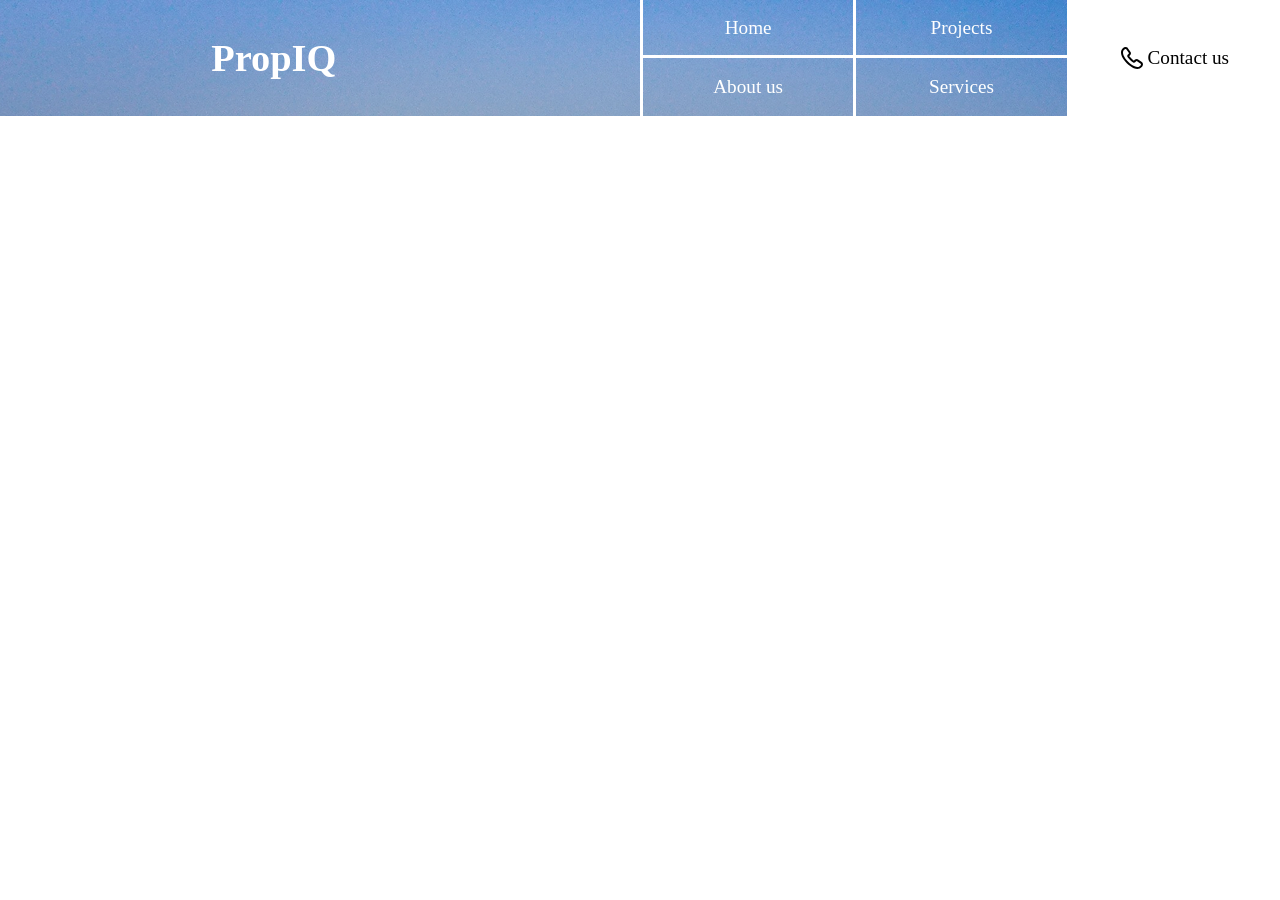
==== index.html @ 8b4acef2 "01.02.2026" ====
<!DOCTYPE html>
<html lang="en">
<head>
    <meta charset="UTF-8">
    <meta name="viewport" content="width=device-width, initial-scale=1.0">
    <title>Проект</title>
    <link rel="stylesheet" href="/style.css">
</head>
<body>
<section class="Hero">
<header>
    <div class="logo">
        <a href="#">PropIQ</a>
    </div>
    <a class="borderbutton" href="#">Home</a>
    <a class="borderbutton" href="#">Projects</a>
    <a class="Contact" href="#"> <svg width="22" height="22" viewBox="0 0 22 22" fill="none" xmlns="http://www.w3.org/2000/svg">
<path d="M20.97 17.33C20.97 17.69 20.89 18.06 20.72 18.42C20.55 18.78 20.33 19.12 20.04 19.44C19.55 19.98 19.01 20.37 18.4 20.62C17.8 20.87 17.15 21 16.45 21C15.43 21 14.34 20.76 13.19 20.27C12.04 19.78 10.89 19.12 9.75 18.29C8.6 17.45 7.51 16.52 6.47 15.49C5.44 14.45 4.51 13.36 3.68 12.22C2.86 11.08 2.2 9.94 1.72 8.81C1.24 7.67 1 6.58 1 5.54C1 4.86 1.12 4.21 1.36 3.61C1.6 3 1.98 2.44 2.51 1.94C3.15 1.31 3.85 1 4.59 1C4.87 1 5.15 1.06 5.4 1.18C5.66 1.3 5.89 1.48 6.07 1.74L8.39 5.01C8.57 5.26 8.7 5.49 8.79 5.71C8.88 5.92 8.93 6.13 8.93 6.32C8.93 6.56 8.86 6.8 8.72 7.03C8.59 7.26 8.4 7.5 8.16 7.74L7.4 8.53C7.29 8.64 7.24 8.77 7.24 8.93C7.24 9.01 7.25 9.08 7.27 9.16C7.3 9.24 7.33 9.3 7.35 9.36C7.53 9.69 7.84 10.12 8.28 10.64C8.73 11.16 9.21 11.69 9.73 12.22C10.27 12.75 10.79 13.24 11.32 13.69C11.84 14.13 12.27 14.43 12.61 14.61C12.66 14.63 12.72 14.66 12.79 14.69C12.87 14.72 12.95 14.73 13.04 14.73C13.21 14.73 13.34 14.67 13.45 14.56L14.21 13.81C14.46 13.56 14.7 13.37 14.93 13.25C15.16 13.11 15.39 13.04 15.64 13.04C15.83 13.04 16.03 13.08 16.25 13.17C16.47 13.26 16.7 13.39 16.95 13.56L20.26 15.91C20.52 16.09 20.7 16.3 20.81 16.55C20.91 16.8 20.97 17.05 20.97 17.33Z" stroke="black" stroke-width="2" stroke-miterlimit="10"/>
</svg>
Contact us</a>
    <a href="#">About us</a>
    <a href="#">Services</a>
</header>
</section>
</body>
</html>
---- style.css ----
.Hero{
   background-image: url(/unsplash_w3eFhqXjkZE.png); 
}
body{
    margin: 0;

}
a{
    text-decoration:none;
    color: inherit;
}

header{
    display: grid;
    grid-template: 58px 58px / 3fr 1fr 1fr 1fr;

}


.Contact{
    grid-row:span 2;
    background-color: white;
    color: black;

}

header a{
    display: flex;
    justify-content: center;
    align-items: center;
    font-size: larger;
    color: white;
    border-left: white solid;
}

.logo{
    grid-row:span 2;
    display: flex;
    justify-content: start;
    padding: 0 33%;
    font-size: xx-large;
    color: white;
    font-weight: 700;

}

.logo a {
    border: none;
}
header svg{
    margin-right: 5px;
}

.borderbutton{
    border-bottom: white solid;
}
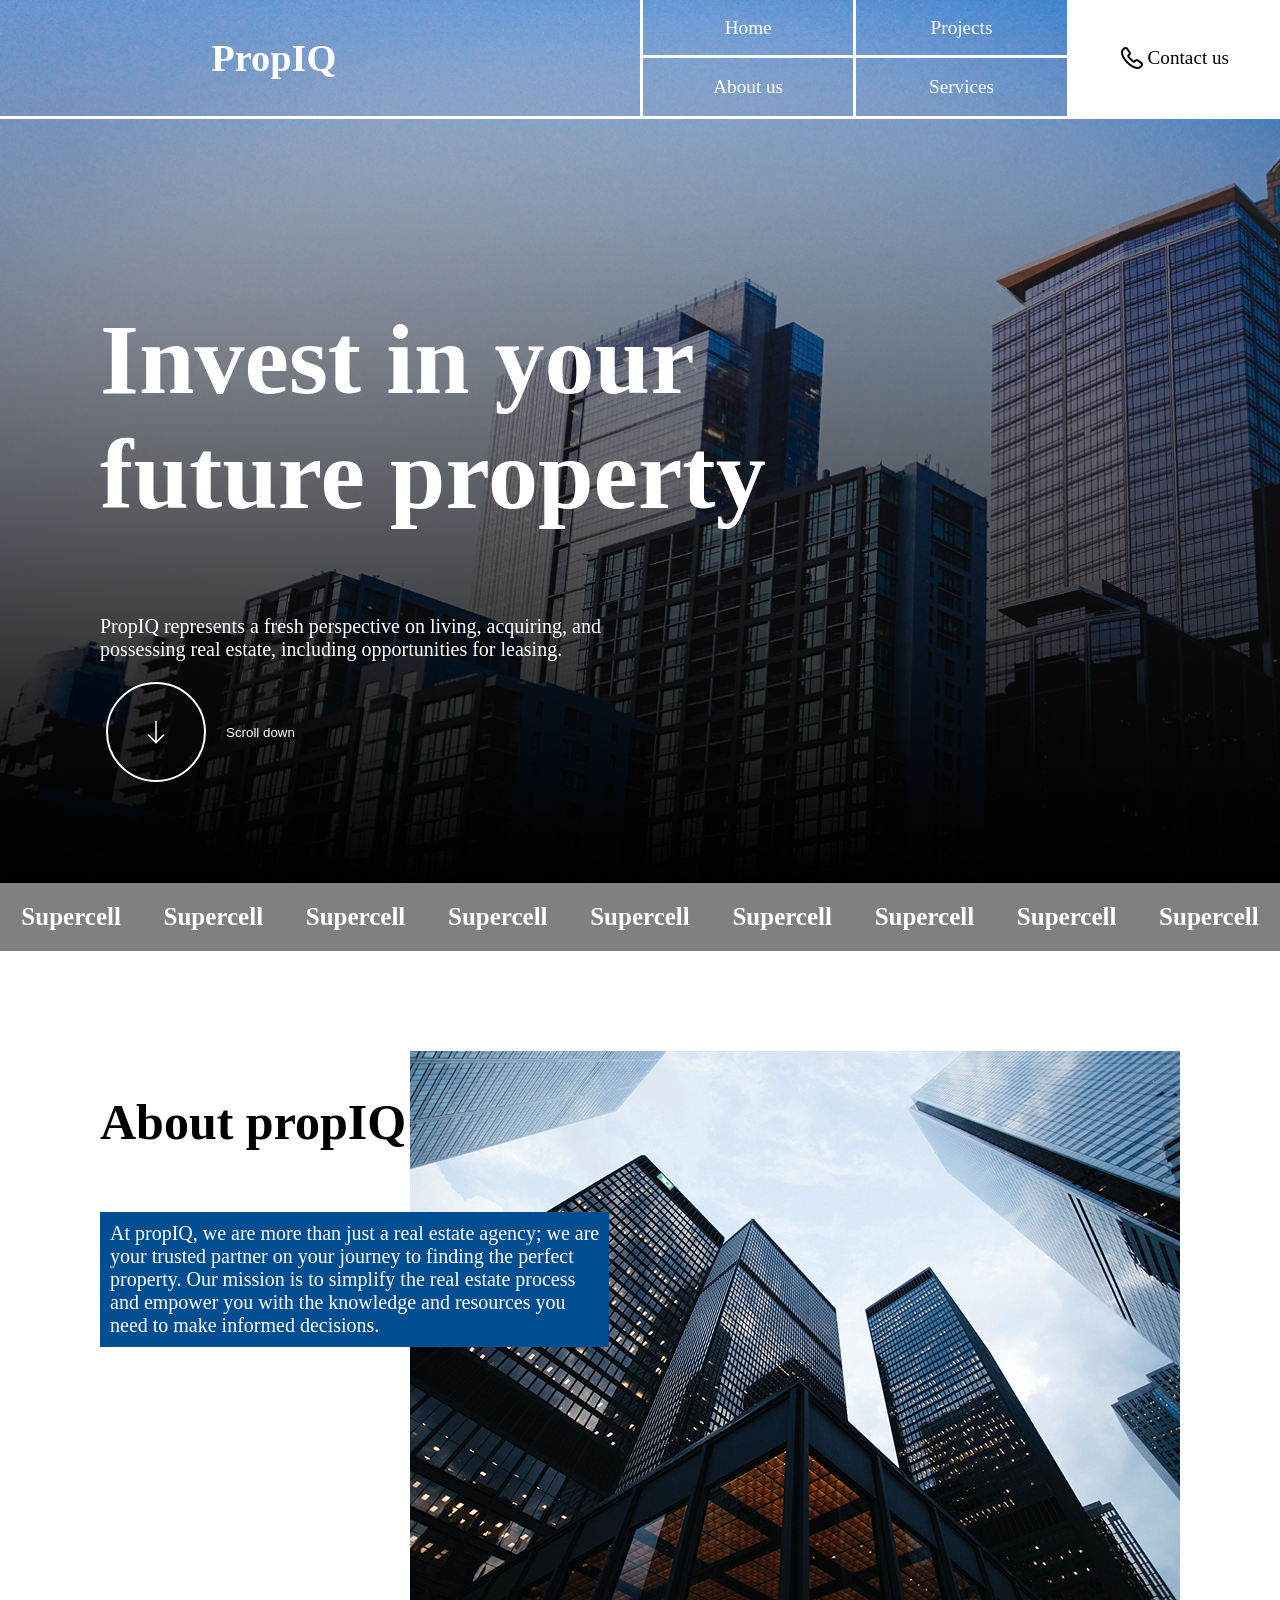
==== commit cf0bae66: "Основа футера" ====
--- a/index.html
+++ b/index.html
@@ -21,6 +21,37 @@
     <a href="#">About us</a>
     <a href="#">Services</a>
 </header>
+<div class="invest">
+    <h1>
+        Invest in your <br> future property
+    </h1>
+    <p>PropIQ represents a fresh perspective on living, acquiring, and <br> possessing real estate, including opportunities for leasing.</p>
+    <button class="scrollbutt"><svg width="100" height="100" viewBox="0 0 100 100" fill="none" xmlns="http://www.w3.org/2000/svg">
+<rect x="1" y="1" width="98" height="98" rx="49" stroke="white" stroke-width="2"/>
+<path d="M57.5876 53.0376L50.0001 60.6251L42.4126 53.0376" stroke="white" stroke-width="1.5" stroke-miterlimit="10" stroke-linecap="round" stroke-linejoin="round"/>
+<path d="M50 39.375V60.4125" stroke="white" stroke-width="1.5" stroke-miterlimit="10" stroke-linecap="round" stroke-linejoin="round"/>
+ </svg> 
+ Scroll down
+</button>
+</div>
+</section>
+<section>
+    <div class="Witha">
+        <a href="#">Supercell</a>
+        <a href="#">Supercell</a>
+        <a href="#">Supercell</a>
+        <a href="#">Supercell</a>
+        <a href="#">Supercell</a>
+        <a href="#">Supercell</a>
+        <a href="#">Supercell</a>
+        <a href="#">Supercell</a>
+        <a href="#">Supercell</a>
+    </div>
+</section>
+<section class="propIQ">
+    <img src="/Rectangle 3.png" alt="#">
+    <h2>About propIQ</h2>
+    <p>At propIQ, we are more than just a real estate agency; we are <br> your trusted partner on your journey to finding the perfect <br> property. Our mission is to simplify the real estate process <br> and empower you with the knowledge and resources you <br> need to make informed decisions.</p>
 </section>
 </body>
 </html>
--- a/style.css
+++ b/style.css
@@ -1,5 +1,6 @@
 .Hero{
-   background-image: url(/unsplash_w3eFhqXjkZE.png); 
+   background-image: url(/unsplash_w3eFhqXjkZE.png);
+   background-size: cover; 
 }
 body{
     margin: 0;
@@ -13,7 +14,7 @@
 header{
     display: grid;
     grid-template: 58px 58px / 3fr 1fr 1fr 1fr;
-
+    border-bottom: white solid;
 }
 
 
@@ -53,4 +54,60 @@
 
 .borderbutton{
     border-bottom: white solid;
+}
+
+
+.invest{
+    padding: 100px;
+}
+
+.invest h1{
+    color: white;
+    font-size: 100px;
+}
+
+.invest p{
+    color: white;
+    font-size: 20px;
+}
+
+.scrollbutt{
+    background-color: transparent;
+    border: none;
+    color: white;
+    display: flex;
+    align-items: center ;
+    gap: 20px;
+}
+
+
+.Witha{
+    display: flex;
+    justify-content: space-around;
+    background-color:gray;
+    color: white;
+    font-size: 25px;
+    padding: 20px 0;
+    font-weight: 600;
+}
+
+.propIQ{
+position: relative;
+padding: 100px;
+}
+.propIQ img{
+    position: absolute;
+    right: 100px;
+}
+
+.propIQ h2{
+    font-size: 50px;
+}
+
+.propIQ p{
+ font-size: 20px;
+ background-color: #004E92;
+ color: white;
+ position: absolute;
+ padding: 10px;
 }
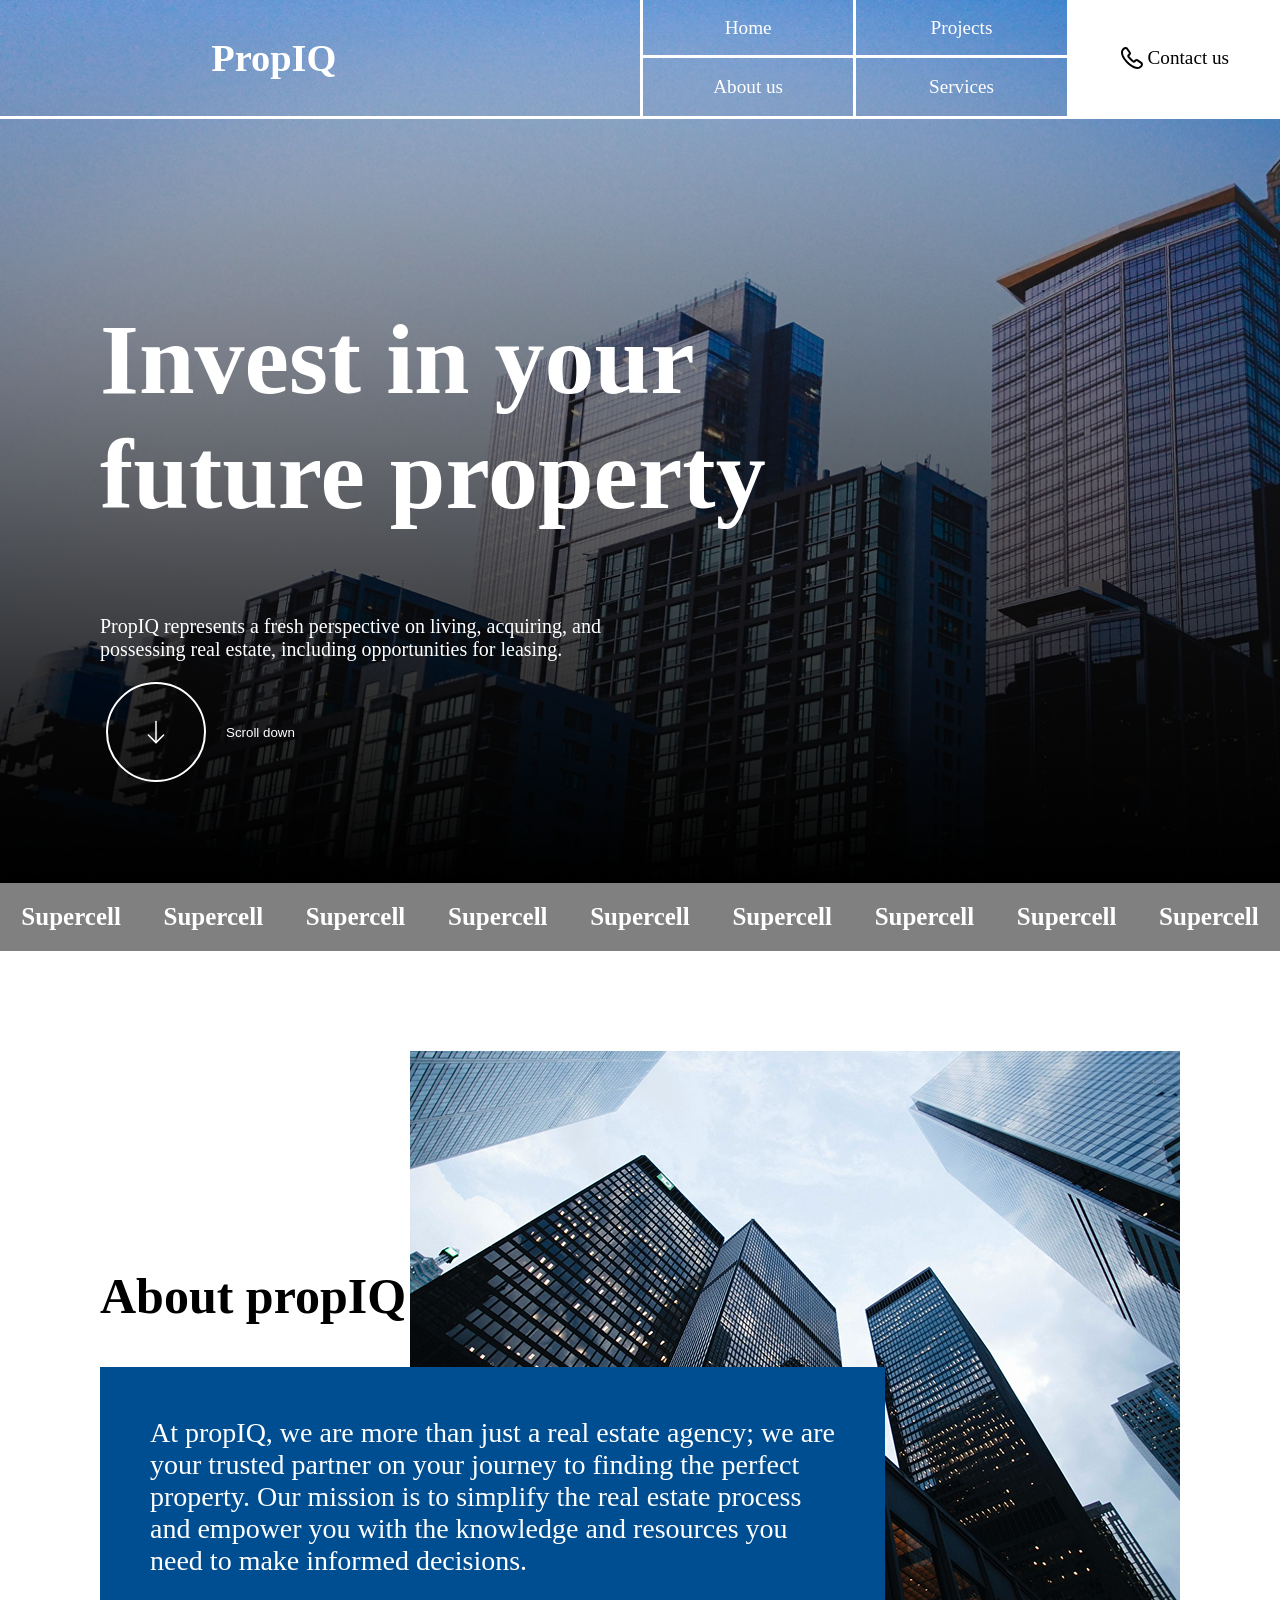
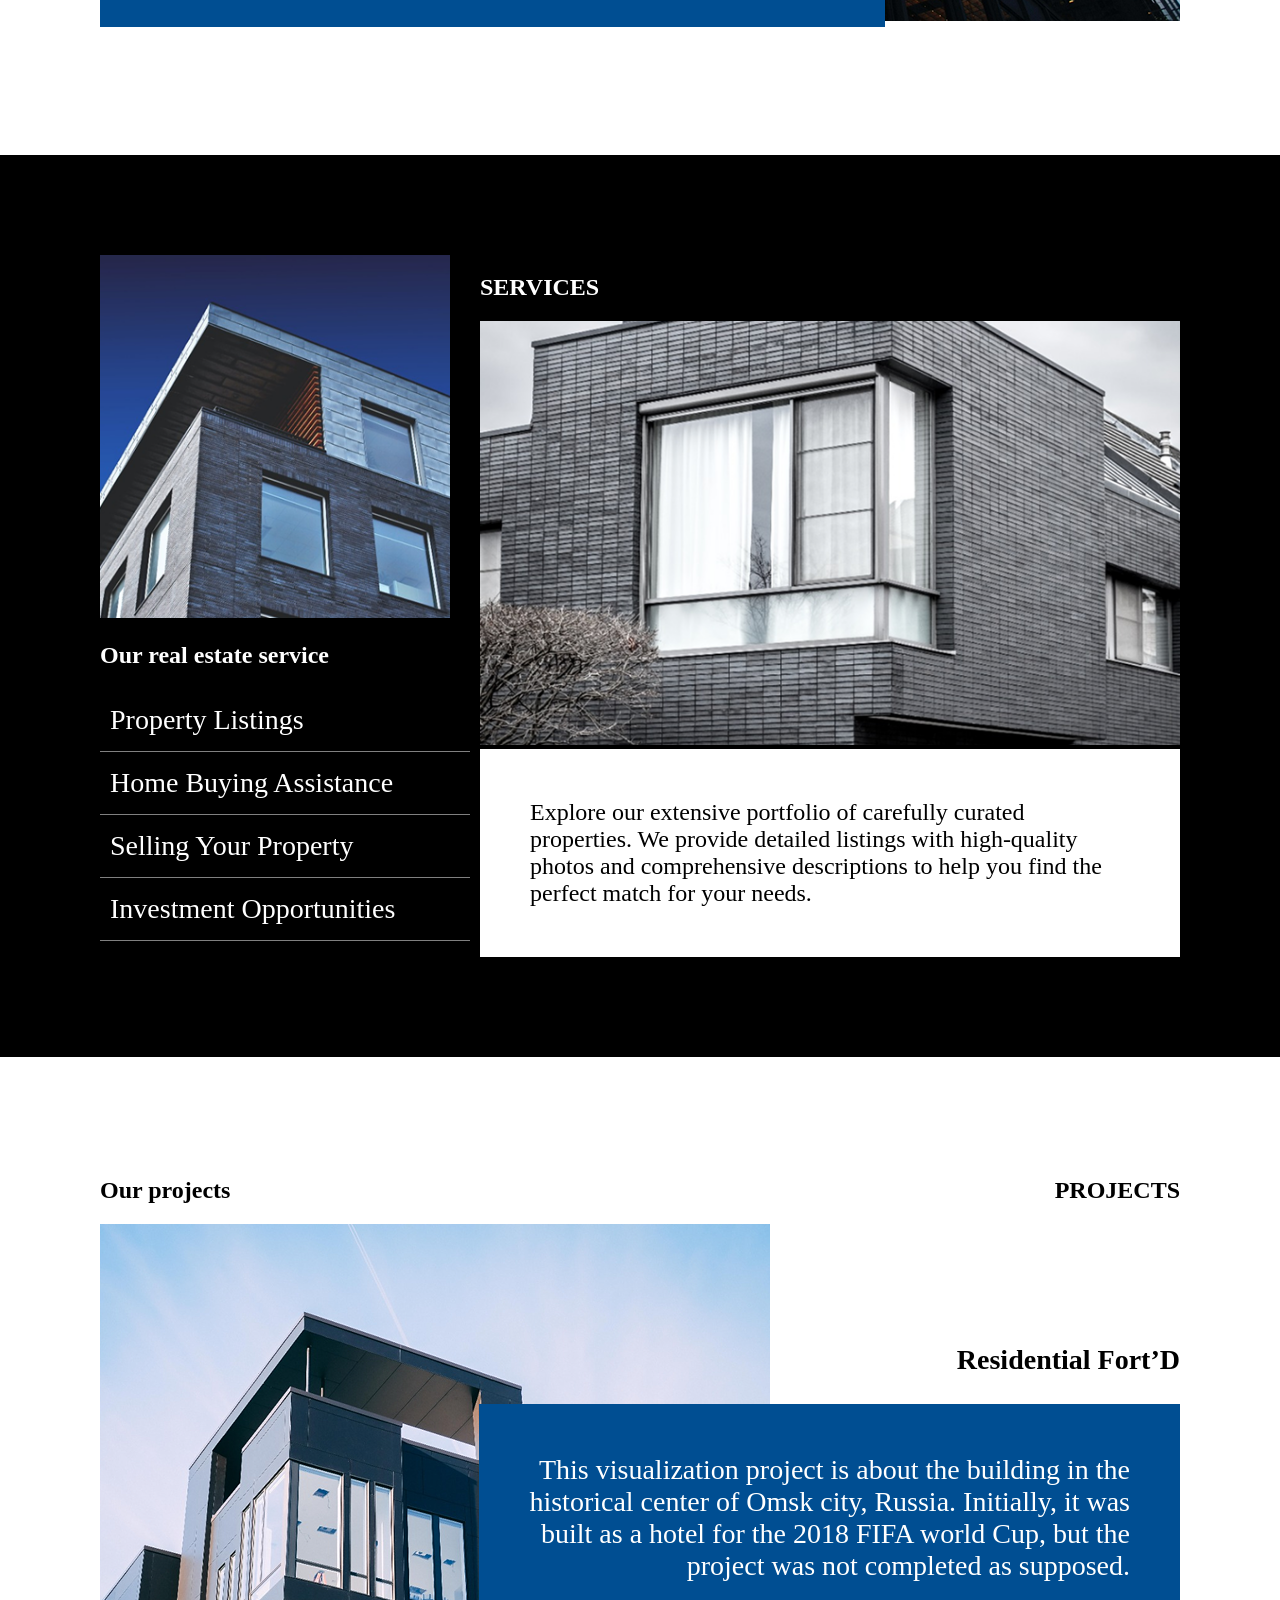
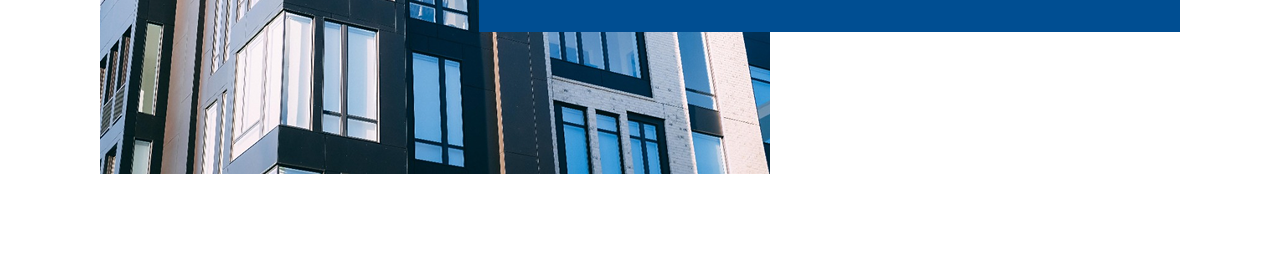
==== commit e2bd5426: "Основнпая часть" ====
--- a/index.html
+++ b/index.html
@@ -1,57 +1,97 @@
 <!DOCTYPE html>
 <html lang="en">
+
 <head>
     <meta charset="UTF-8">
     <meta name="viewport" content="width=device-width, initial-scale=1.0">
     <title>Проект</title>
     <link rel="stylesheet" href="/style.css">
 </head>
+
 <body>
-<section class="Hero">
-<header>
-    <div class="logo">
-        <a href="#">PropIQ</a>
-    </div>
-    <a class="borderbutton" href="#">Home</a>
-    <a class="borderbutton" href="#">Projects</a>
-    <a class="Contact" href="#"> <svg width="22" height="22" viewBox="0 0 22 22" fill="none" xmlns="http://www.w3.org/2000/svg">
-<path d="M20.97 17.33C20.97 17.69 20.89 18.06 20.72 18.42C20.55 18.78 20.33 19.12 20.04 19.44C19.55 19.98 19.01 20.37 18.4 20.62C17.8 20.87 17.15 21 16.45 21C15.43 21 14.34 20.76 13.19 20.27C12.04 19.78 10.89 19.12 9.75 18.29C8.6 17.45 7.51 16.52 6.47 15.49C5.44 14.45 4.51 13.36 3.68 12.22C2.86 11.08 2.2 9.94 1.72 8.81C1.24 7.67 1 6.58 1 5.54C1 4.86 1.12 4.21 1.36 3.61C1.6 3 1.98 2.44 2.51 1.94C3.15 1.31 3.85 1 4.59 1C4.87 1 5.15 1.06 5.4 1.18C5.66 1.3 5.89 1.48 6.07 1.74L8.39 5.01C8.57 5.26 8.7 5.49 8.79 5.71C8.88 5.92 8.93 6.13 8.93 6.32C8.93 6.56 8.86 6.8 8.72 7.03C8.59 7.26 8.4 7.5 8.16 7.74L7.4 8.53C7.29 8.64 7.24 8.77 7.24 8.93C7.24 9.01 7.25 9.08 7.27 9.16C7.3 9.24 7.33 9.3 7.35 9.36C7.53 9.69 7.84 10.12 8.28 10.64C8.73 11.16 9.21 11.69 9.73 12.22C10.27 12.75 10.79 13.24 11.32 13.69C11.84 14.13 12.27 14.43 12.61 14.61C12.66 14.63 12.72 14.66 12.79 14.69C12.87 14.72 12.95 14.73 13.04 14.73C13.21 14.73 13.34 14.67 13.45 14.56L14.21 13.81C14.46 13.56 14.7 13.37 14.93 13.25C15.16 13.11 15.39 13.04 15.64 13.04C15.83 13.04 16.03 13.08 16.25 13.17C16.47 13.26 16.7 13.39 16.95 13.56L20.26 15.91C20.52 16.09 20.7 16.3 20.81 16.55C20.91 16.8 20.97 17.05 20.97 17.33Z" stroke="black" stroke-width="2" stroke-miterlimit="10"/>
-</svg>
-Contact us</a>
-    <a href="#">About us</a>
-    <a href="#">Services</a>
-</header>
-<div class="invest">
-    <h1>
-        Invest in your <br> future property
-    </h1>
-    <p>PropIQ represents a fresh perspective on living, acquiring, and <br> possessing real estate, including opportunities for leasing.</p>
-    <button class="scrollbutt"><svg width="100" height="100" viewBox="0 0 100 100" fill="none" xmlns="http://www.w3.org/2000/svg">
-<rect x="1" y="1" width="98" height="98" rx="49" stroke="white" stroke-width="2"/>
-<path d="M57.5876 53.0376L50.0001 60.6251L42.4126 53.0376" stroke="white" stroke-width="1.5" stroke-miterlimit="10" stroke-linecap="round" stroke-linejoin="round"/>
-<path d="M50 39.375V60.4125" stroke="white" stroke-width="1.5" stroke-miterlimit="10" stroke-linecap="round" stroke-linejoin="round"/>
- </svg> 
- Scroll down
-</button>
-</div>
-</section>
-<section>
-    <div class="Witha">
-        <a href="#">Supercell</a>
-        <a href="#">Supercell</a>
-        <a href="#">Supercell</a>
-        <a href="#">Supercell</a>
-        <a href="#">Supercell</a>
-        <a href="#">Supercell</a>
-        <a href="#">Supercell</a>
-        <a href="#">Supercell</a>
-        <a href="#">Supercell</a>
-    </div>
-</section>
-<section class="propIQ">
-    <img src="/Rectangle 3.png" alt="#">
-    <h2>About propIQ</h2>
-    <p>At propIQ, we are more than just a real estate agency; we are <br> your trusted partner on your journey to finding the perfect <br> property. Our mission is to simplify the real estate process <br> and empower you with the knowledge and resources you <br> need to make informed decisions.</p>
-</section>
+    <section class="Hero">
+        <header>
+            <div class="logo">
+                <a href="#">PropIQ</a>
+            </div>
+            <a class="borderbutton" href="#">Home</a>
+            <a class="borderbutton" href="#">Projects</a>
+            <a class="Contact" href="#"> <svg width="22" height="22" viewBox="0 0 22 22" fill="none"
+                    xmlns="http://www.w3.org/2000/svg">
+                    <path
+                        d="M20.97 17.33C20.97 17.69 20.89 18.06 20.72 18.42C20.55 18.78 20.33 19.12 20.04 19.44C19.55 19.98 19.01 20.37 18.4 20.62C17.8 20.87 17.15 21 16.45 21C15.43 21 14.34 20.76 13.19 20.27C12.04 19.78 10.89 19.12 9.75 18.29C8.6 17.45 7.51 16.52 6.47 15.49C5.44 14.45 4.51 13.36 3.68 12.22C2.86 11.08 2.2 9.94 1.72 8.81C1.24 7.67 1 6.58 1 5.54C1 4.86 1.12 4.21 1.36 3.61C1.6 3 1.98 2.44 2.51 1.94C3.15 1.31 3.85 1 4.59 1C4.87 1 5.15 1.06 5.4 1.18C5.66 1.3 5.89 1.48 6.07 1.74L8.39 5.01C8.57 5.26 8.7 5.49 8.79 5.71C8.88 5.92 8.93 6.13 8.93 6.32C8.93 6.56 8.86 6.8 8.72 7.03C8.59 7.26 8.4 7.5 8.16 7.74L7.4 8.53C7.29 8.64 7.24 8.77 7.24 8.93C7.24 9.01 7.25 9.08 7.27 9.16C7.3 9.24 7.33 9.3 7.35 9.36C7.53 9.69 7.84 10.12 8.28 10.64C8.73 11.16 9.21 11.69 9.73 12.22C10.27 12.75 10.79 13.24 11.32 13.69C11.84 14.13 12.27 14.43 12.61 14.61C12.66 14.63 12.72 14.66 12.79 14.69C12.87 14.72 12.95 14.73 13.04 14.73C13.21 14.73 13.34 14.67 13.45 14.56L14.21 13.81C14.46 13.56 14.7 13.37 14.93 13.25C15.16 13.11 15.39 13.04 15.64 13.04C15.83 13.04 16.03 13.08 16.25 13.17C16.47 13.26 16.7 13.39 16.95 13.56L20.26 15.91C20.52 16.09 20.7 16.3 20.81 16.55C20.91 16.8 20.97 17.05 20.97 17.33Z"
+                        stroke="black" stroke-width="2" stroke-miterlimit="10" />
+                </svg>
+                Contact us</a>
+            <a href="#">About us</a>
+            <a href="#">Services</a>
+        </header>
+        <div class="invest">
+            <h1>
+                Invest in your <br> future property
+            </h1>
+            <p>PropIQ represents a fresh perspective on living, acquiring, and <br> possessing real estate, including
+                opportunities for leasing.</p>
+            <button class="scrollbutt"><svg width="100" height="100" viewBox="0 0 100 100" fill="none"
+                    xmlns="http://www.w3.org/2000/svg">
+                    <rect x="1" y="1" width="98" height="98" rx="49" stroke="white" stroke-width="2" />
+                    <path d="M57.5876 53.0376L50.0001 60.6251L42.4126 53.0376" stroke="white" stroke-width="1.5"
+                        stroke-miterlimit="10" stroke-linecap="round" stroke-linejoin="round" />
+                    <path d="M50 39.375V60.4125" stroke="white" stroke-width="1.5" stroke-miterlimit="10"
+                        stroke-linecap="round" stroke-linejoin="round" />
+                </svg>
+                Scroll down
+            </button>
+        </div>
+    </section>
+    <section>
+        <div class="Witha">
+            <a href="#">Supercell</a>
+            <a href="#">Supercell</a>
+            <a href="#">Supercell</a>
+            <a href="#">Supercell</a>
+            <a href="#">Supercell</a>
+            <a href="#">Supercell</a>
+            <a href="#">Supercell</a>
+            <a href="#">Supercell</a>
+            <a href="#">Supercell</a>
+        </div>
+    </section>
+    <section class="propIQ">
+        <h2>About propIQ</h2>
+        <p>At propIQ, we are more than just a real estate agency; we are <br> your trusted partner on your journey to
+            finding the perfect <br> property. Our mission is to simplify the real estate process <br> and empower you
+            with the knowledge and resources you <br> need to make informed decisions.</p>
+        <img src="/Rectangle 3.png" alt="#">
+    </section>
+    <section class="SERVICES">
+        <div class="SERVICET">
+            <img src="/Frame 6.png" alt="">
+            <h1>Our real estate service</h1>
+            <p>Property Listings</p>
+            <p>Home Buying Assistance</p>
+            <p>Selling Your Property</p>
+            <p>Investment Opportunities</p>
+        </div>
+        <div>
+            <h1>SERVICES</h1>
+            <img src="/Frame 7.png" alt="">
+            <p class="SERVICEP">Explore our extensive portfolio of carefully curated properties. We provide detailed
+                listings with high-quality photos and comprehensive descriptions to help you find the perfect match for
+                your needs.</p>
+        </div>
+    </section>
+    <section class="Ourprojects">
+        <h1>Our projects</h1>
+        <img src="/Frame 133.png" alt="">
+        <div class="ourprojectstext">
+            <h1>PROJECTS</h1>
+            <h2>Residential Fort’D</h2>
+            <p>This visualization project is about the building in the <br> historical center of Omsk city, Russia.
+                Initially, it was <br> built as a hotel for the 2018 FIFA world Cup, but the <br> project was not completed
+                as supposed.</p>
+        </div>
+    </section>
 </body>
+
 </html>
--- a/style.css
+++ b/style.css
@@ -96,18 +96,78 @@
 padding: 100px;
 }
 .propIQ img{
-    position: absolute;
-    right: 100px;
+position: absolute;
+right: 100px;
+top: 100px;
+z-index: -1;
 }
+
 
 .propIQ h2{
     font-size: 50px;
+    margin-top: 20%;
 }
 
 .propIQ p{
- font-size: 20px;
+ font-size: 28px;
  background-color: #004E92;
  color: white;
- position: absolute;
- padding: 10px;
+ padding: 50px;
+ width: fit-content;
+}
+
+.SERVICES{
+    background-color: black;
+    color: white;
+    display: grid;
+    grid-template-columns: 1fr 2fr;
+    padding: 100px;
+    gap: 30px;
+}
+.SERVICES img{
+    width: 100%;
+}
+
+
+.SERVICEP{
+    background-color:white;
+    color: black;
+    padding: 50px;
+    font-size: 24px;
+    margin: 0;
+}
+.SERVICET p{
+    margin: 0;
+    padding: 15px 10px;
+    font-size: 28px;
+    width: 100%;
+    border-bottom: solid 1px grey;
+}
+
+
+.Ourprojects{
+position: relative;
+padding: 100px;
+
+}
+
+.ourprojectstext{
+    position: absolute;
+    top: 100px;
+    right: 100px;
+    text-align: end;
+}
+
+.ourprojectstext p{
+    background-color:#004E92;
+    font-size: 28px;
+    padding: 50px;
+    color: white;
+}
+.ourprojectstext h1{
+    margin-bottom: 20%;
+}
+
+.ourprojectstext h2{
+    font-size: 28px;
 }
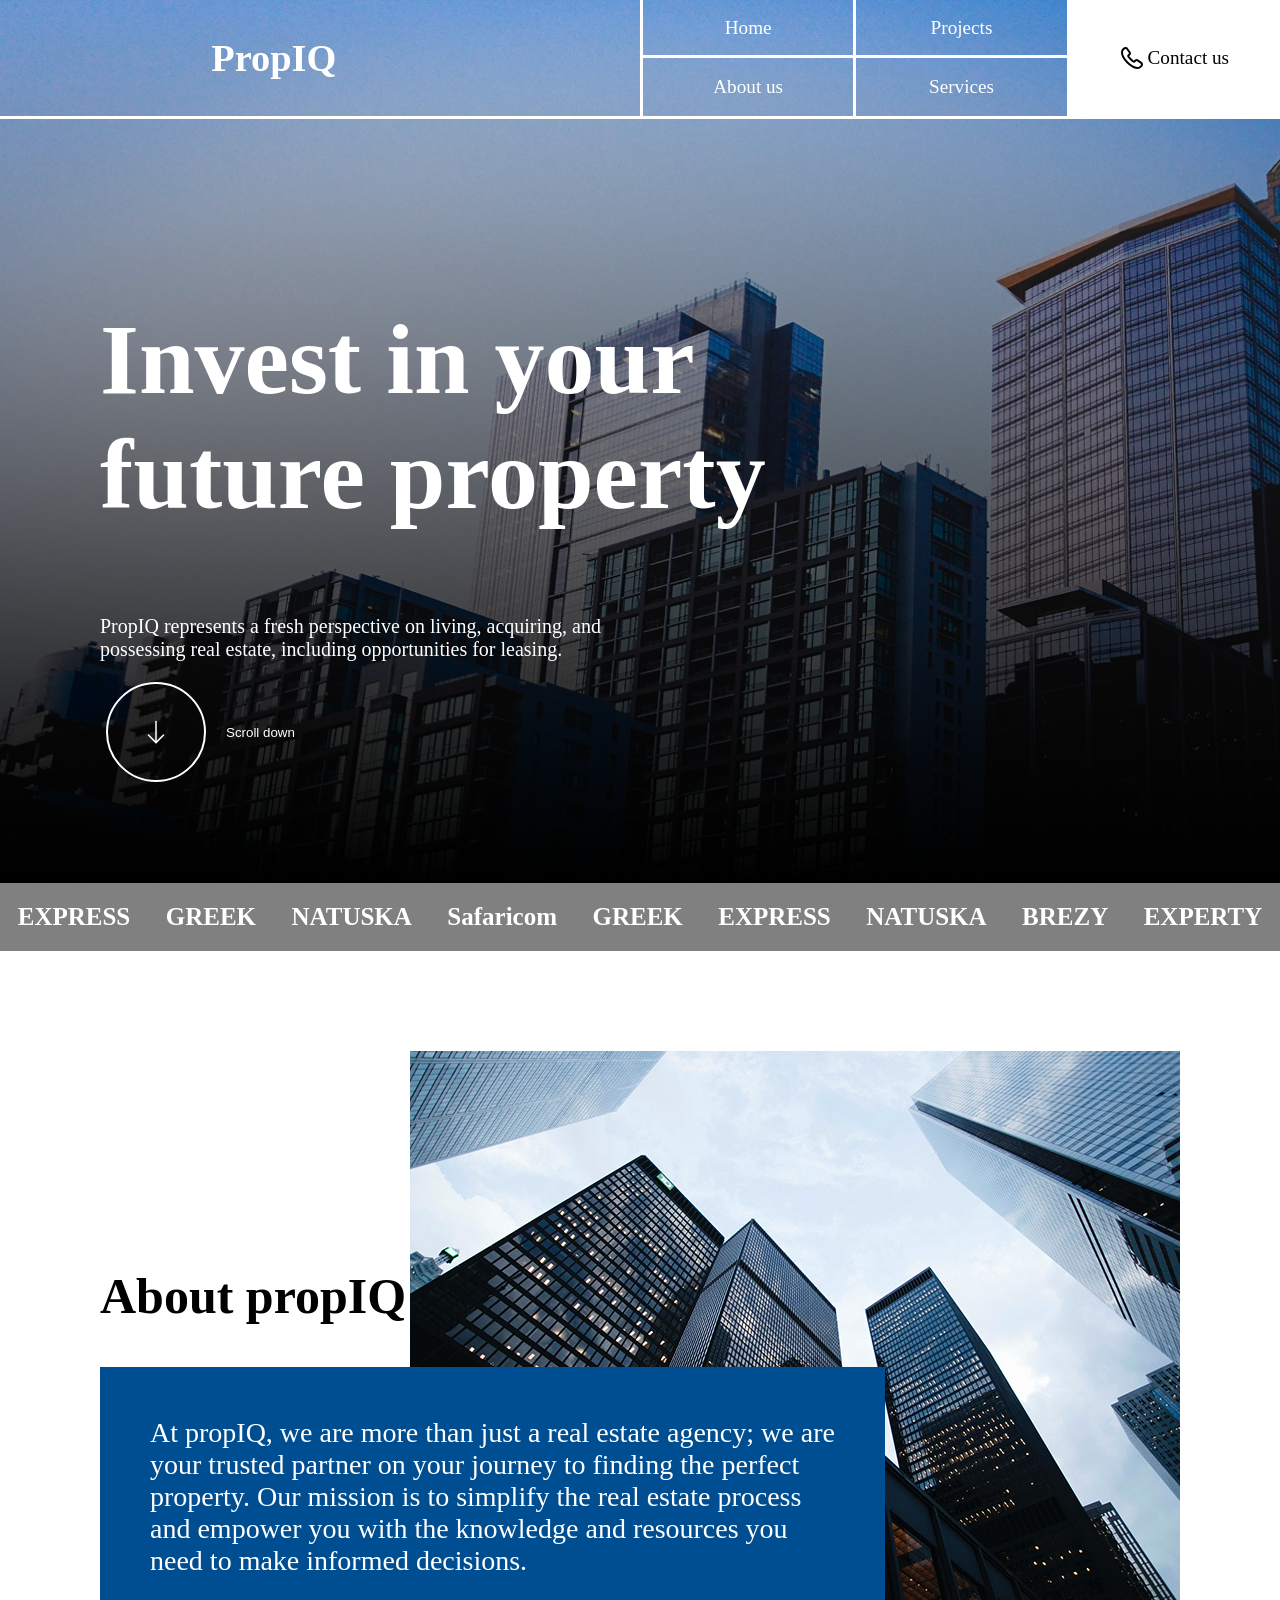
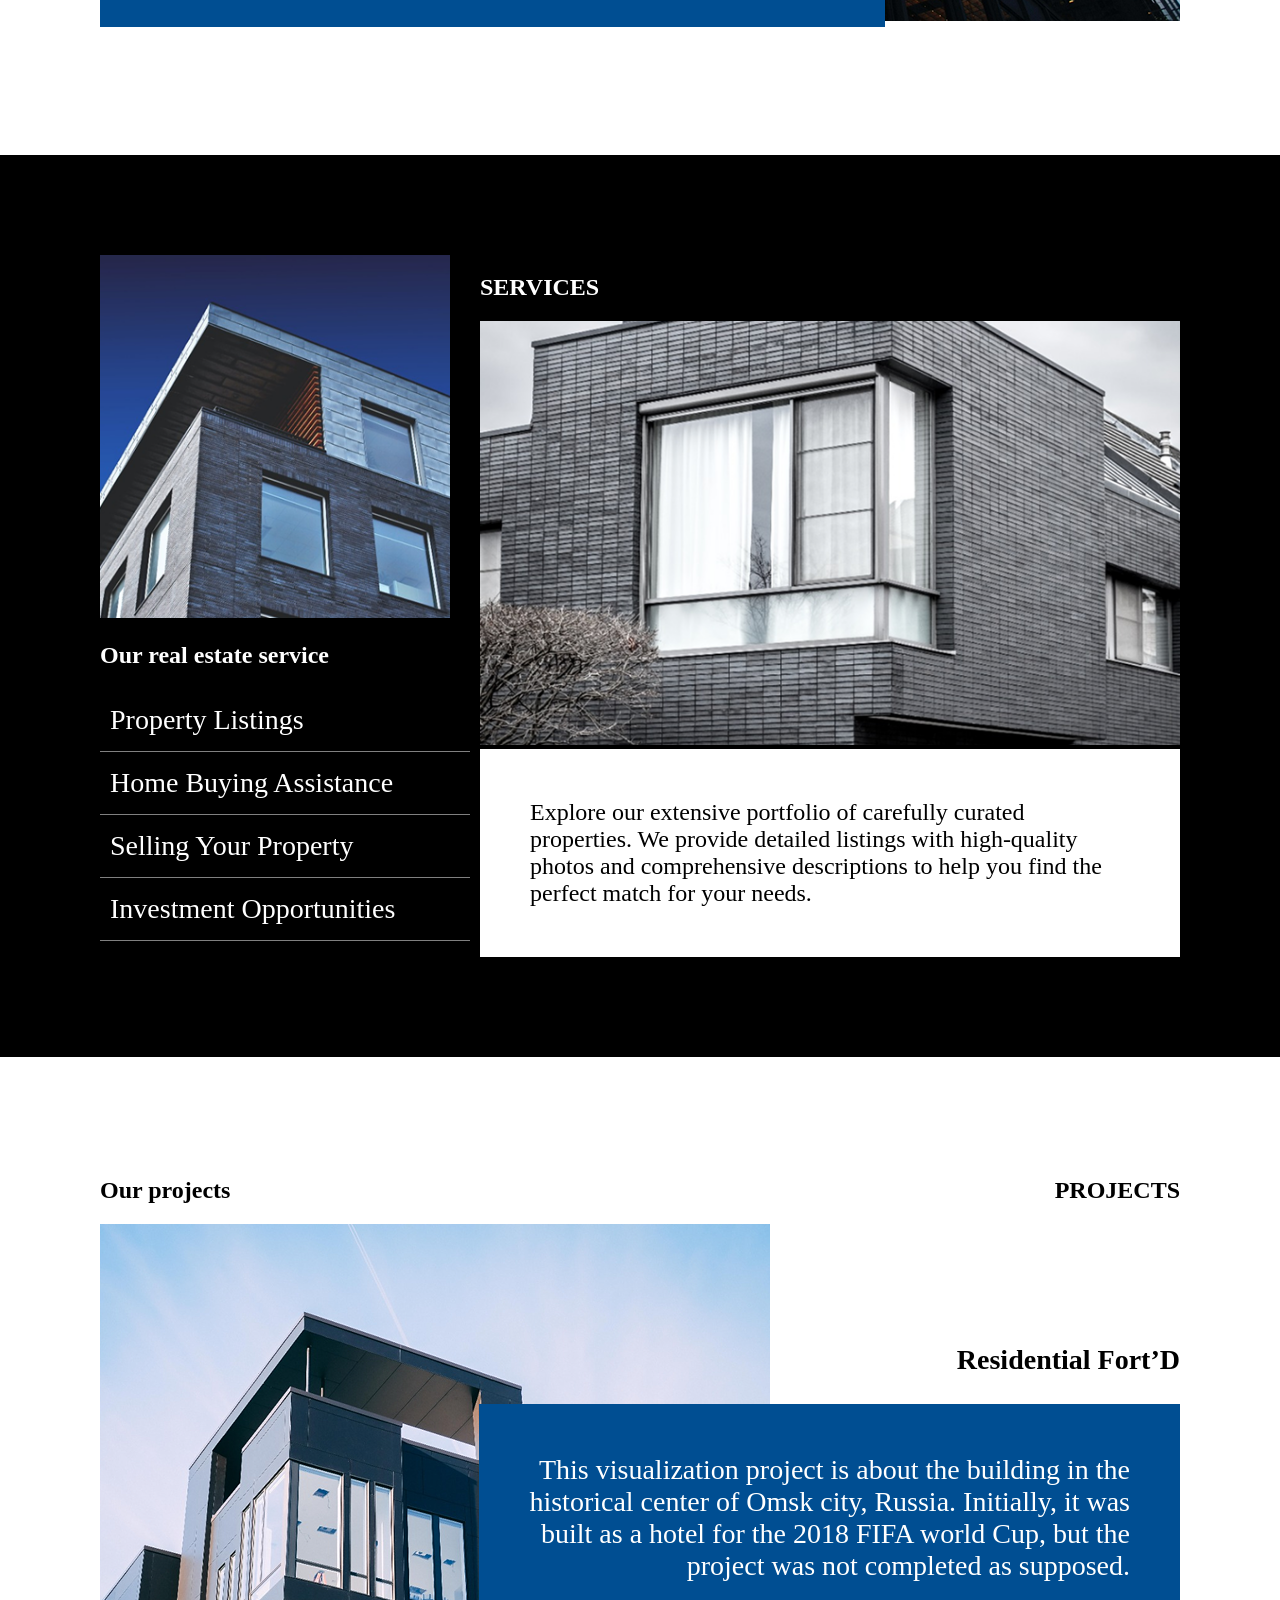
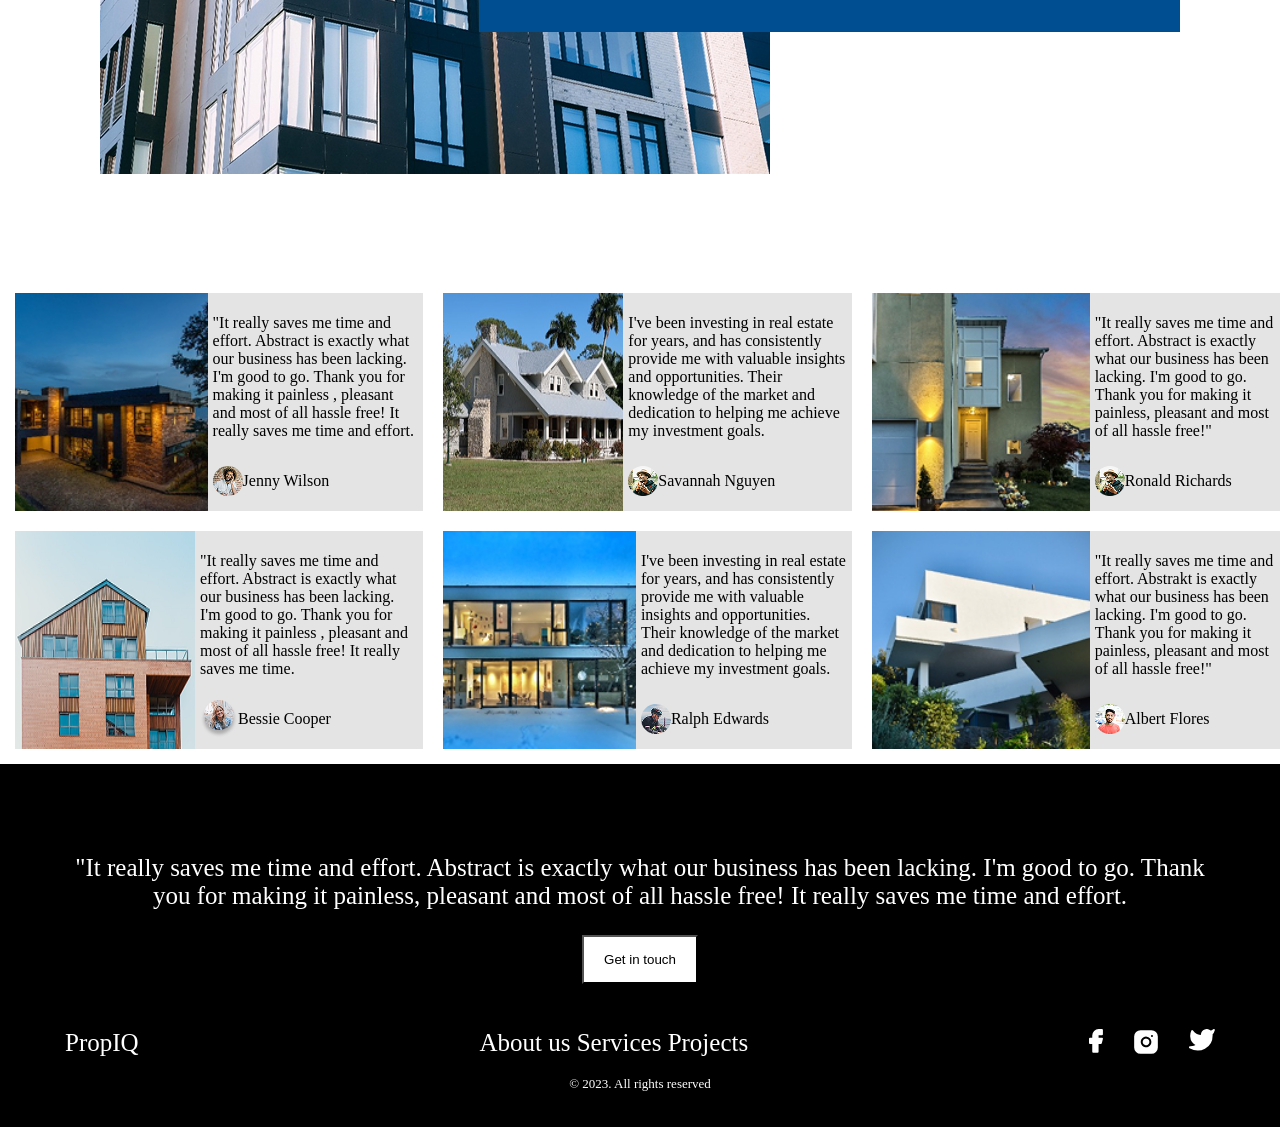
==== commit f07dc475: "Конец футера" ====
--- a/index.html
+++ b/index.html
@@ -46,15 +46,15 @@
     </section>
     <section>
         <div class="Witha">
-            <a href="#">Supercell</a>
-            <a href="#">Supercell</a>
-            <a href="#">Supercell</a>
-            <a href="#">Supercell</a>
-            <a href="#">Supercell</a>
-            <a href="#">Supercell</a>
-            <a href="#">Supercell</a>
-            <a href="#">Supercell</a>
-            <a href="#">Supercell</a>
+            <a href="#">EXPRESS</a>
+            <a href="#">GREEK</a>
+            <a href="#">NATUSKA</a>
+            <a href="#">Safaricom</a>
+            <a href="#">GREEK</a>
+            <a href="#">EXPRESS</a>
+            <a href="#">NATUSKA</a>
+            <a href="#">BREZY</a>
+            <a href="#">EXPERTY</a>
         </div>
     </section>
     <section class="propIQ">
@@ -92,6 +92,101 @@
                 as supposed.</p>
         </div>
     </section>
+
+    <section class="Clientfeedbacks">
+        <div class="cards">
+            <img src="/Rectangle 4.png" alt="#">
+            <div class="ahahah">
+                <p>"It really saves me time and effort. Abstract is exactly what our business has been lacking. I'm good to go. Thank you for making it painless , pleasant and most of all hassle free! It really  saves me time and effort.</p>
+                <div class="otzyv">
+                    <img src="/Ellipse 7 (1).png" alt="">
+                    <p>Jenny Wilson</p>
+                </div>
+    </div>
+    </div>
+    <div class="cards">
+            <img src="/Rectangle 4 (1).png" alt="#">
+            <div class="ahahah">
+                <p>I've been investing in real estate for years, and has consistently provide me with valuable insights and opportunities. Their knowledge of the market and dedication to helping me achieve my investment goals.</p>
+                <div class="otzyv">
+                    <img src="/Ellipse 7 (2).png" alt="">
+                    <p>Savannah Nguyen</p>
+                </div>
+    </div>
+    </div>
+    <div class="cards">
+            <img src="/Rectangle 4 (5).png" alt="#">
+            <div class="ahahah">
+                <p>"It really saves me time and effort. Abstract is exactly what our business has been lacking. I'm good to go. Thank you for making it painless, pleasant and most of all hassle free!"</p>
+                <div class="otzyv">
+                    <img src="/Ellipse 7 (3).png" alt="">
+                    <p>Ronald Richards</p>
+                </div>
+    </div>
+    </div>
+    <div class="cards">
+            <img src="/Rectangle 4 (4).png" alt="#">
+            <div class="ahahah">
+                <p>"It really saves me time and effort. Abstract is exactly what our business has been lacking. I'm good to go. Thank you for making it painless , pleasant and most of all hassle free! It really saves me time.</p>
+                <div class="otzyv">
+                    <img src="/Ellipse 7.png" alt="">
+                    <p>Bessie Cooper</p>
+                </div>
+    </div>
+    </div>
+    <div class="cards">
+            <img src="/Rectangle 4 (3).png" alt="#">
+            <div class="ahahah">
+                <p>I've been investing in real estate for years, and has consistently provide me with valuable insights and opportunities. Their knowledge of the market and dedication to helping me achieve my investment goals.</p>
+                <div class="otzyv">
+                    <img src="/Ellipse 7 (4).png" alt="">
+                    <p>Ralph Edwards</p>
+                </div>
+    </div>
+    </div>
+    <div class="cards">
+            <img src="/Rectangle 4 (2).png" alt="#">
+            <div class="ahahah">
+                <p>"It really saves me time and effort. Abstrakt is exactly what our business has been lacking. I'm good to go. Thank you for making it painless, pleasant and most of all hassle free!"</p>
+                <div class="otzyv">
+                    <img src="/Ellipse 7 (10).png" alt="">
+                    <p>Albert Flores</p>
+                </div>
+    </div>
+    </div>
+    </section>
+    <footer>
+        <p>"It really saves me time and effort. Abstract is exactly what our business has been lacking. I'm good to go. Thank you for making it painless, pleasant and most of all hassle free! It really saves me time and effort.</p>
+        <div class="footer-button">
+            <button>Get in touch</button>
+        </div>
+        <div class="footer-div">
+        <div><a href="">PropIQ</a></div>
+        <div>
+            <a href="">About us</a>
+            <a href="">Services</a>
+            <a href="">Projects</a>
+        </div>
+        <div class="footer-svg">
+            <a href=""><svg width="14" height="24" viewBox="0 0 14 24" fill="none" xmlns="http://www.w3.org/2000/svg">
+<path d="M12.9167 1H9.66667C8.23008 1 6.85233 1.57068 5.83651 2.5865C4.82068 3.60233 4.25 4.98008 4.25 6.41667V9.66667H1V14H4.25V22.6667H8.58333V14H11.8333L12.9167 9.66667H8.58333V6.41667C8.58333 6.12935 8.69747 5.8538 8.90064 5.65063C9.1038 5.44747 9.37935 5.33333 9.66667 5.33333H12.9167V1Z" fill="white" stroke="white" stroke-width="2" stroke-linecap="round" stroke-linejoin="round"/>
+</svg>
+</a>
+            <a href=""><svg width="26" height="26" viewBox="0 0 26 26" fill="none" xmlns="http://www.w3.org/2000/svg">
+<path d="M18.4167 2.16669H7.58341C4.59187 2.16669 2.16675 4.59181 2.16675 7.58335V18.4167C2.16675 21.4082 4.59187 23.8334 7.58341 23.8334H18.4167C21.4083 23.8334 23.8334 21.4082 23.8334 18.4167V7.58335C23.8334 4.59181 21.4083 2.16669 18.4167 2.16669Z" fill="white" stroke="white" stroke-width="2" stroke-linecap="round" stroke-linejoin="round"/>
+<path d="M17.3334 12.3175C17.4671 13.2191 17.3131 14.1399 16.8933 14.9489C16.4735 15.758 15.8093 16.414 14.9952 16.8238C14.181 17.2336 13.2584 17.3762 12.3585 17.2314C11.4586 17.0866 10.6273 16.6618 9.98283 16.0173C9.33833 15.3728 8.91347 14.5415 8.76866 13.6416C8.62386 12.7417 8.76649 11.8191 9.17628 11.0049C9.58606 10.1908 10.2421 9.52657 11.0512 9.10678C11.8602 8.68699 12.781 8.53299 13.6826 8.66669C14.6023 8.80306 15.4537 9.23161 16.1111 9.88902C16.7685 10.5464 17.197 11.3979 17.3334 12.3175Z" stroke="black" stroke-width="2" stroke-linecap="round" stroke-linejoin="round"/>
+<path d="M18.9583 7.04169H18.9774" stroke="black" stroke-width="2" stroke-linecap="round" stroke-linejoin="round"/>
+</svg>
+</a>
+            <a href=""><svg width="26" height="22" viewBox="0 0 26 22" fill="none" xmlns="http://www.w3.org/2000/svg">
+<path d="M24.8333 1.01089C23.7959 1.74266 22.6473 2.30235 21.4317 2.66839C20.7792 1.9182 19.9121 1.38648 18.9476 1.14515C17.9831 0.903817 16.9678 0.964522 16.0389 1.31905C15.1101 1.67358 14.3125 2.30483 13.7541 3.12742C13.1957 3.95001 12.9033 4.92426 12.9167 5.91839V7.00172C11.0129 7.05109 9.12638 6.62886 7.42526 5.77263C5.72414 4.9164 4.26118 3.65275 3.16667 2.09423C3.16667 2.09423 -1.16667 11.8442 8.58334 16.1776C6.35224 17.692 3.69442 18.4514 1 18.3442C10.75 23.7609 22.6667 18.3442 22.6667 5.88589C22.6667 5.58473 22.6363 5.28356 22.58 4.98673C23.6857 3.89634 24.4659 2.51967 24.8333 1.01089Z" fill="white" stroke="white" stroke-width="2" stroke-linecap="round" stroke-linejoin="round"/>
+</svg>
+</a>
+        </div>
+        </div>
+
+        <div class="Kop">© 2023. All rights reserved</div>
+    </footer>
 </body>
 
 </html>
--- a/style.css
+++ b/style.css
@@ -170,4 +170,71 @@
 
 .ourprojectstext h2{
     font-size: 28px;
+}
+
+footer{
+    padding: 65px 65px 35px 65px;
+    background-color: black;
+}
+
+footer p{
+    color: white;
+    font-size: 25px;
+    text-align: center;
+}
+
+.footer-div{
+    color: white;
+    display: flex;
+    font-size: 25px;
+    justify-content: space-between;
+    margin-top: 45px;
+
+}
+
+footer button{
+    background-color:white;
+    padding: 15px 20px;
+
+}
+
+.footer-button{
+    display: flex;
+    justify-content: center;
+}
+
+.footer-svg{
+    display: flex;
+    gap: 30px;
+}
+
+.Kop{
+    font-size: 13px;
+    display: flex;
+    justify-content: center;
+    color: white;
+    margin-top: 15px;
+}
+
+
+.Clientfeedbacks{
+    display: grid;
+    grid-template-columns: 1fr 1fr 1fr;
+    gap: 20px;
+    padding:15px 0 15px 15px;
+}
+
+
+.cards{
+    display: flex;
+    background-color: rgba(0, 0, 0, 0.105);
+}
+.ahahah{
+    padding: 5px;
+}
+
+.otzyv{
+    display: flex;
+    align-items: center;
+    width: 100%;
 }
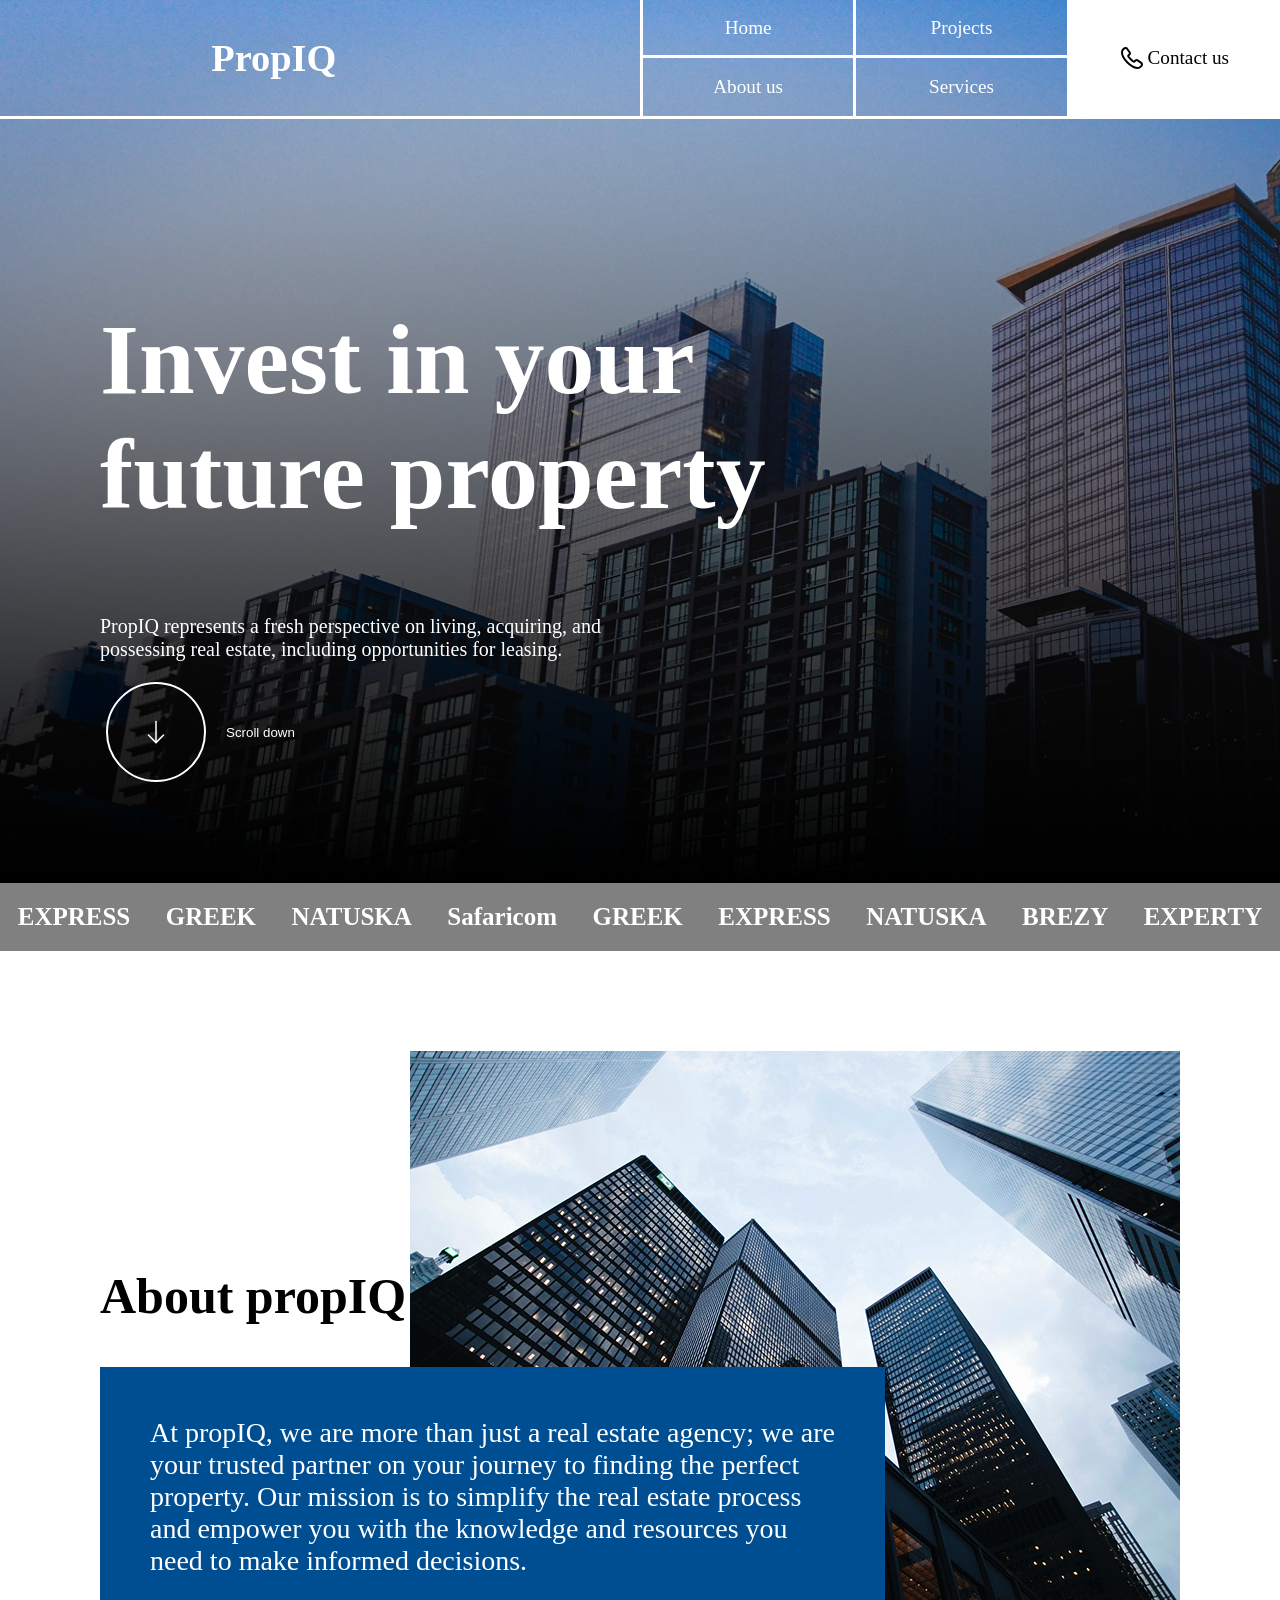
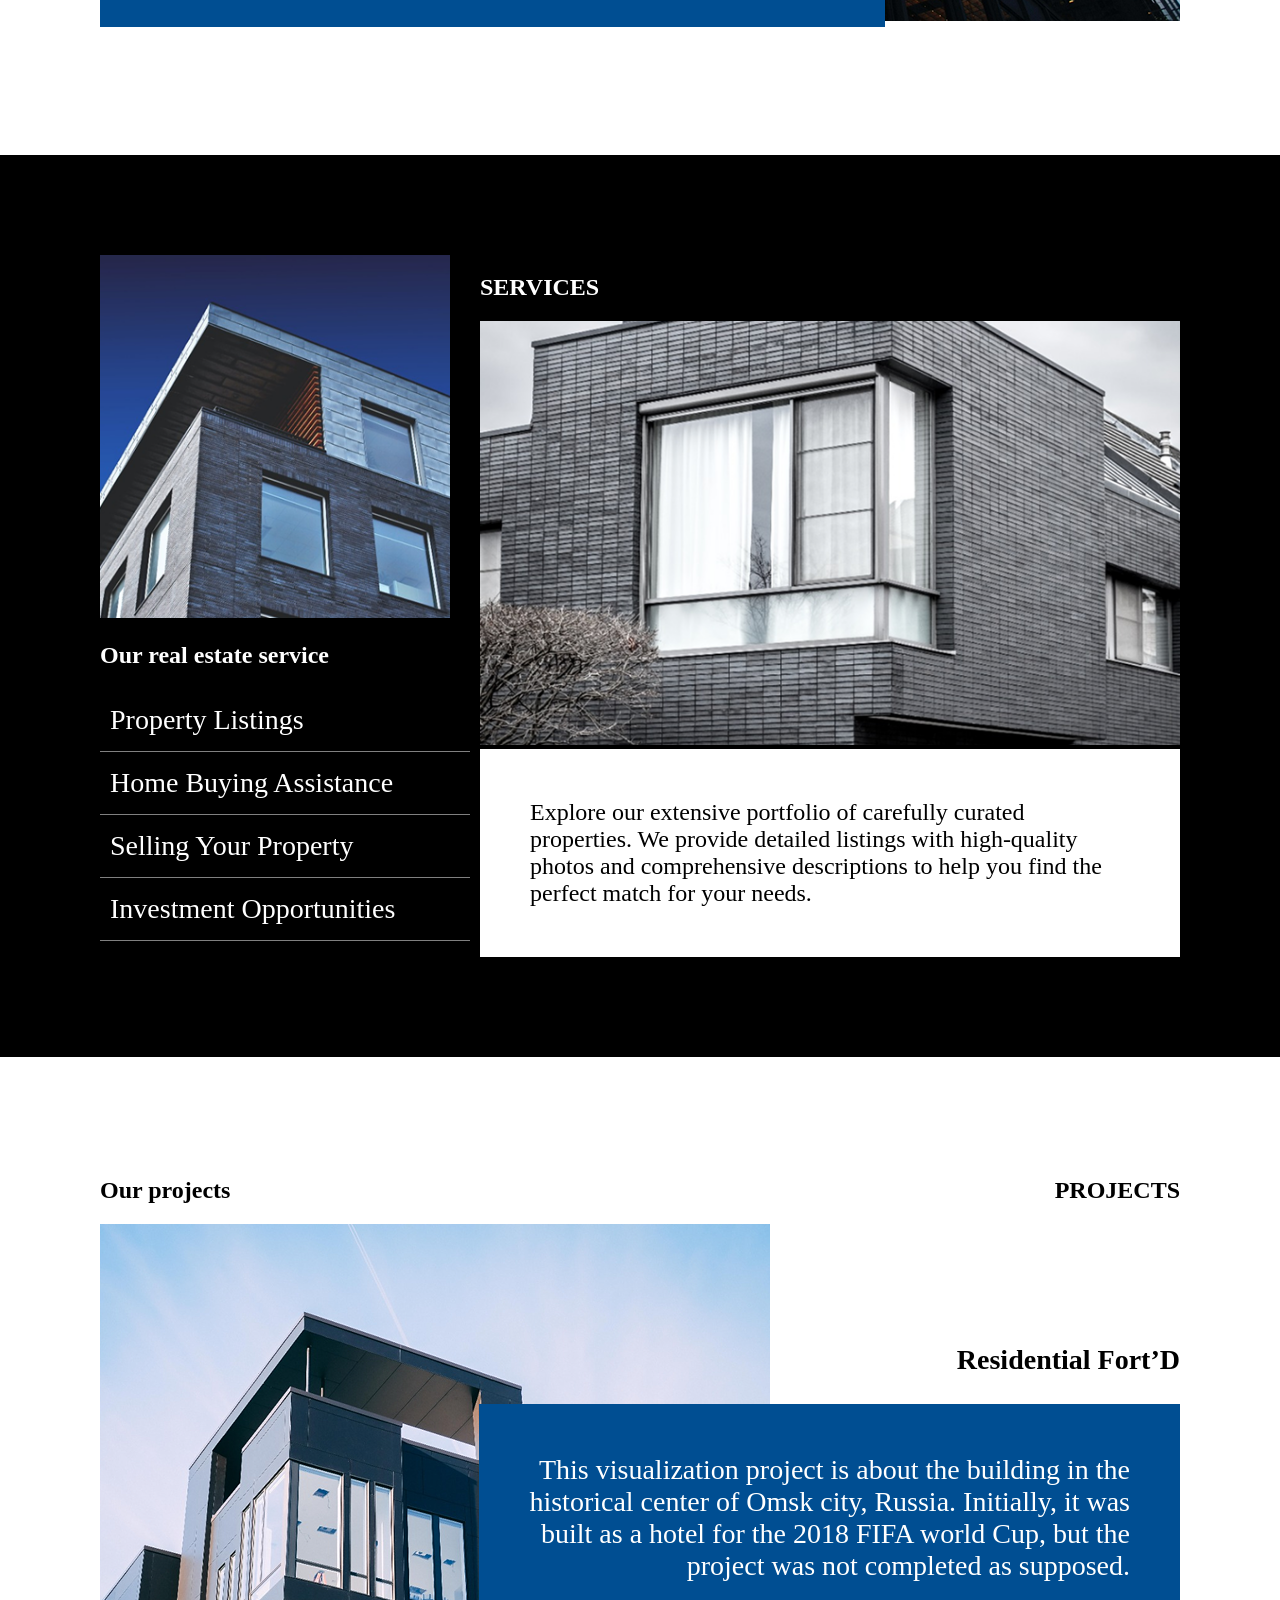
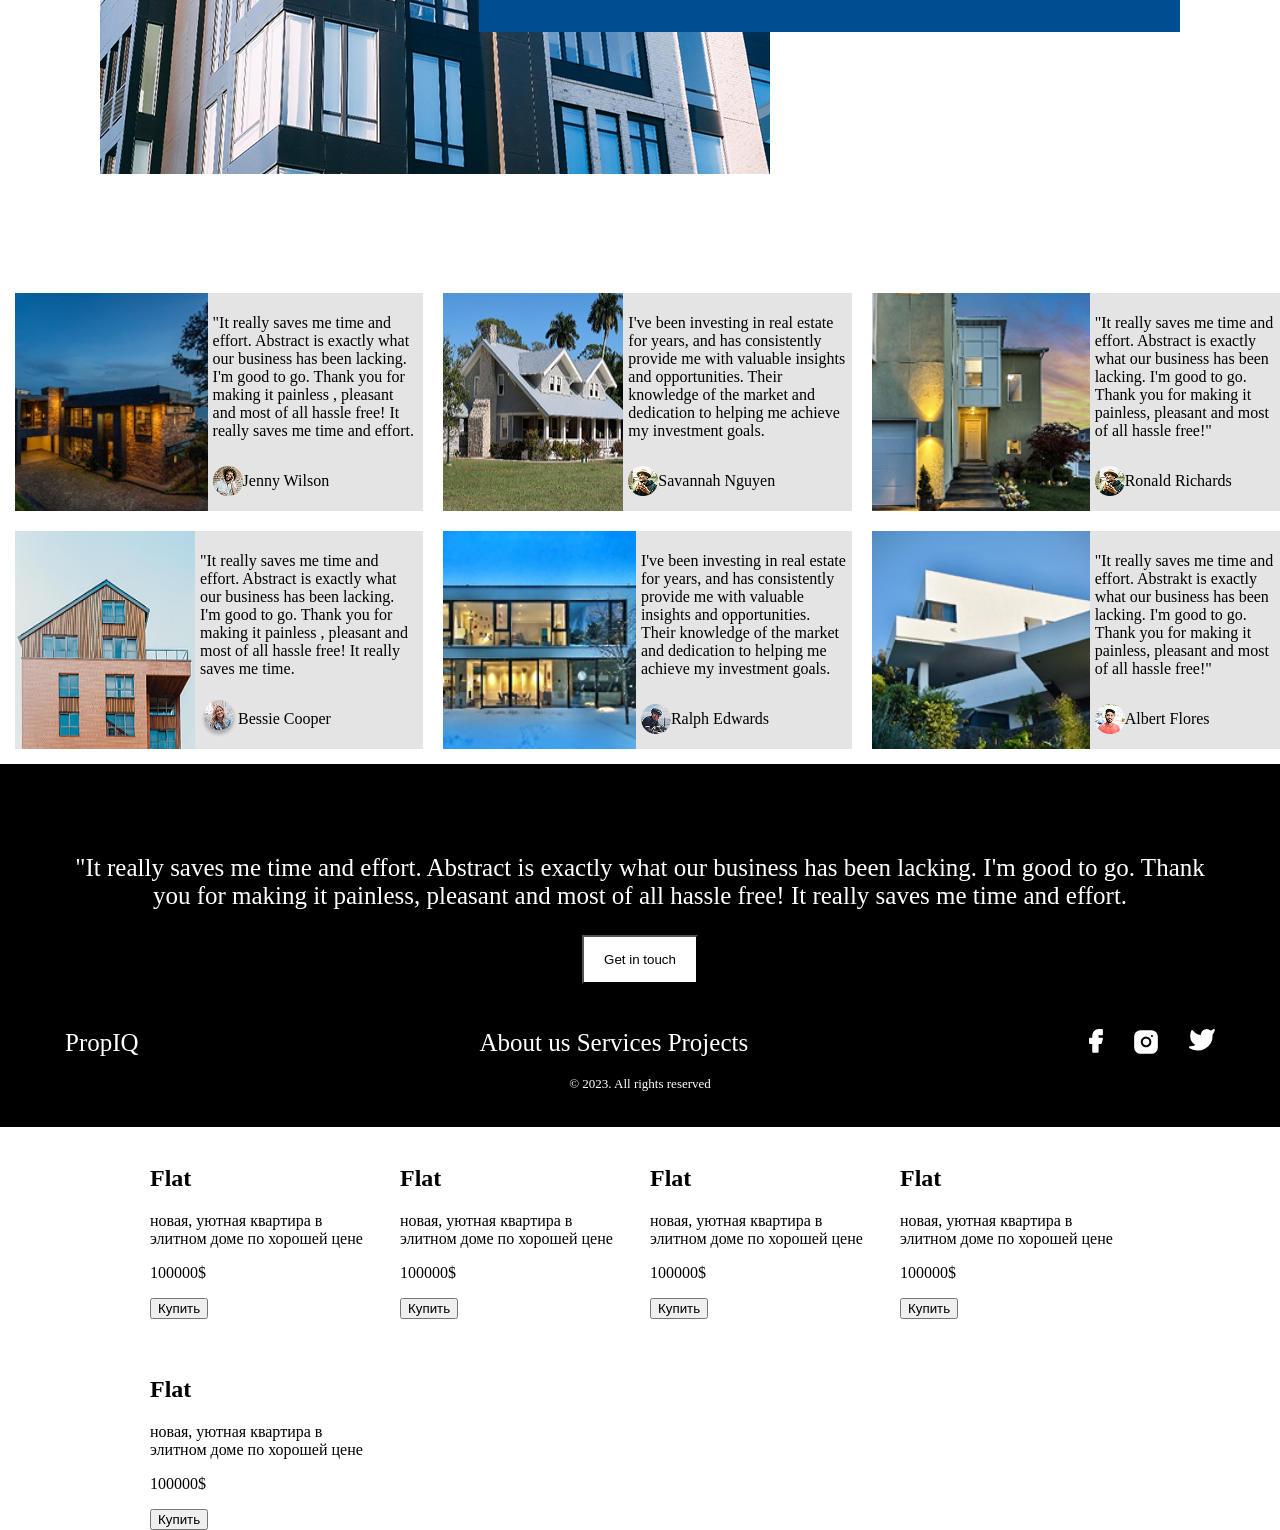
==== commit 57b97217: "Карточка" ====
--- a/index.html
+++ b/index.html
@@ -187,6 +187,12 @@
 
         <div class="Kop">© 2023. All rights reserved</div>
     </footer>
+
+    <section  id="market" class="market">
+        
+    </section>
+
+    <script src="/code.js"></script>
 </body>
 
 </html>
--- a/style.css
+++ b/style.css
@@ -237,4 +237,15 @@
     display: flex;
     align-items: center;
     width: 100%;
+}
+
+.market{
+    display: grid;
+    grid-template-columns: repeat(4, 1fr);
+    gap: 20px;
+    padding: 0 150px;
+}
+
+.caRD-IMG{
+    width:100% ;
 }
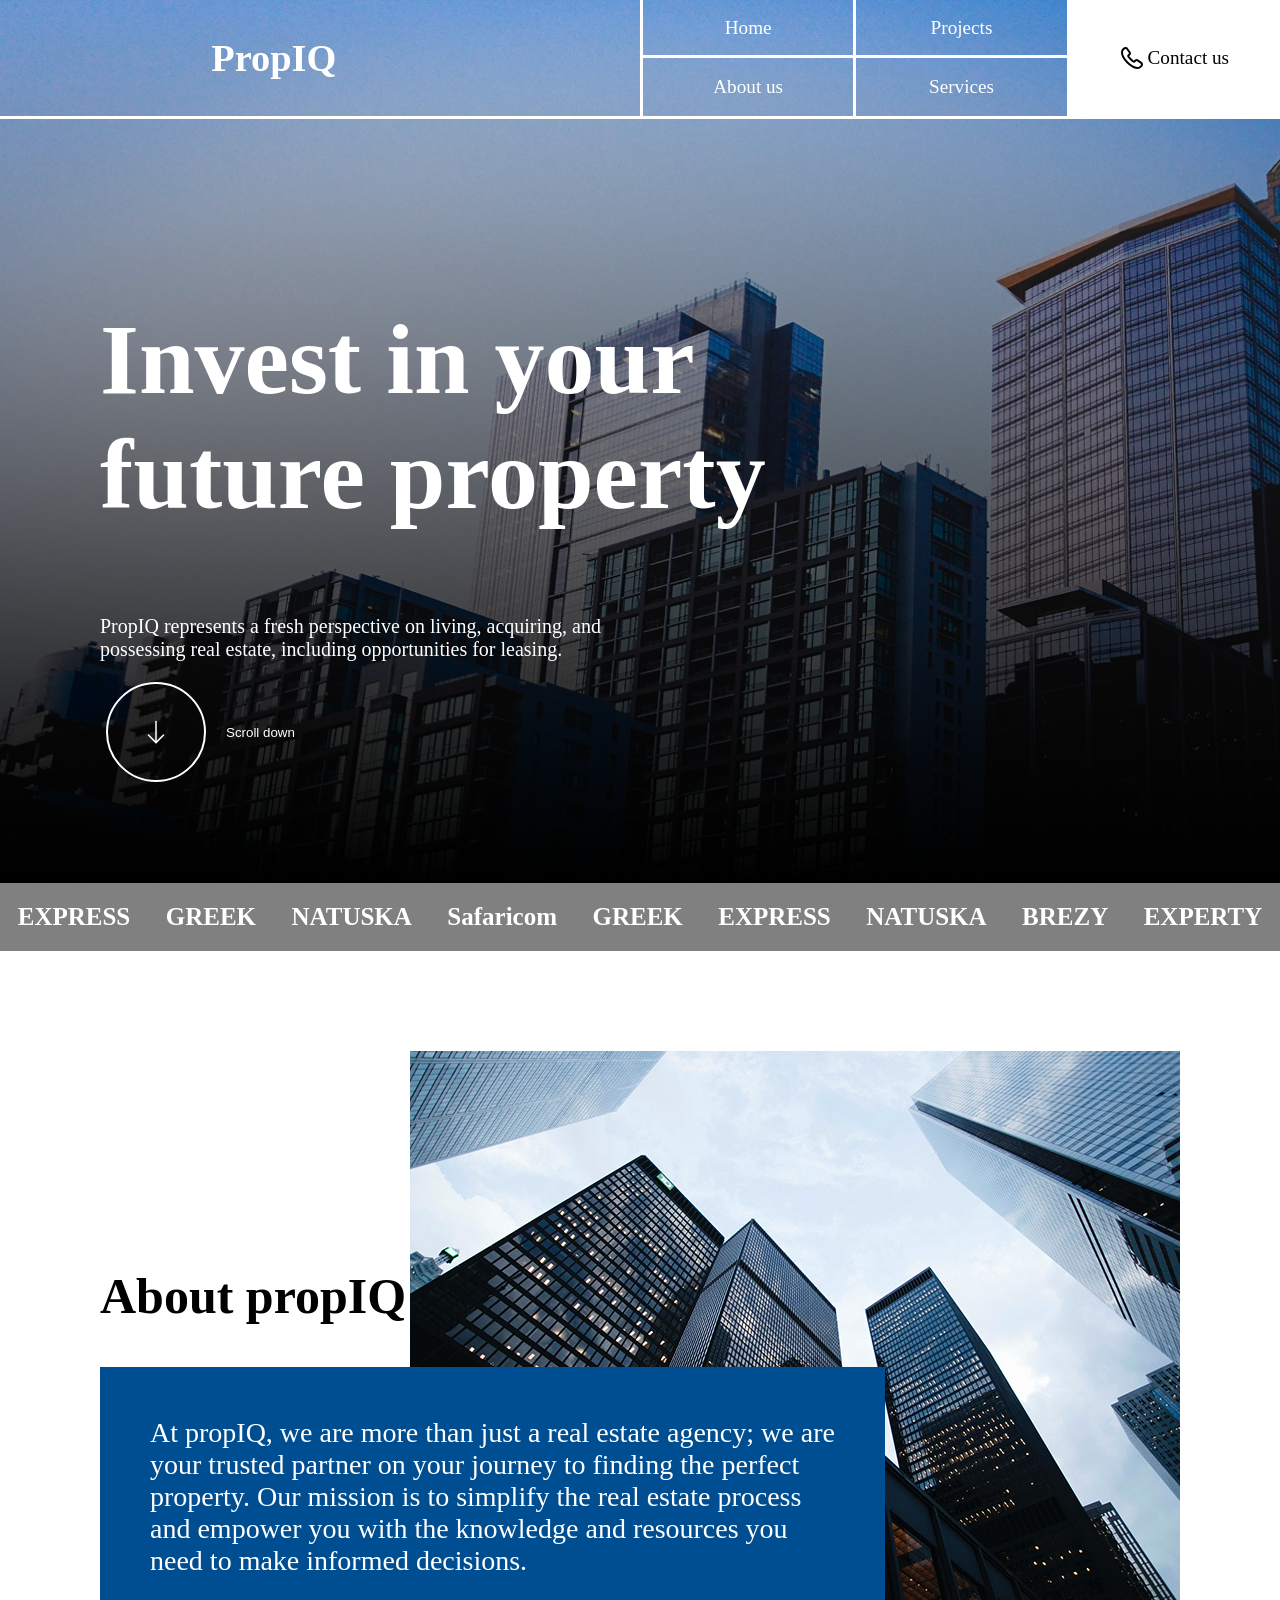
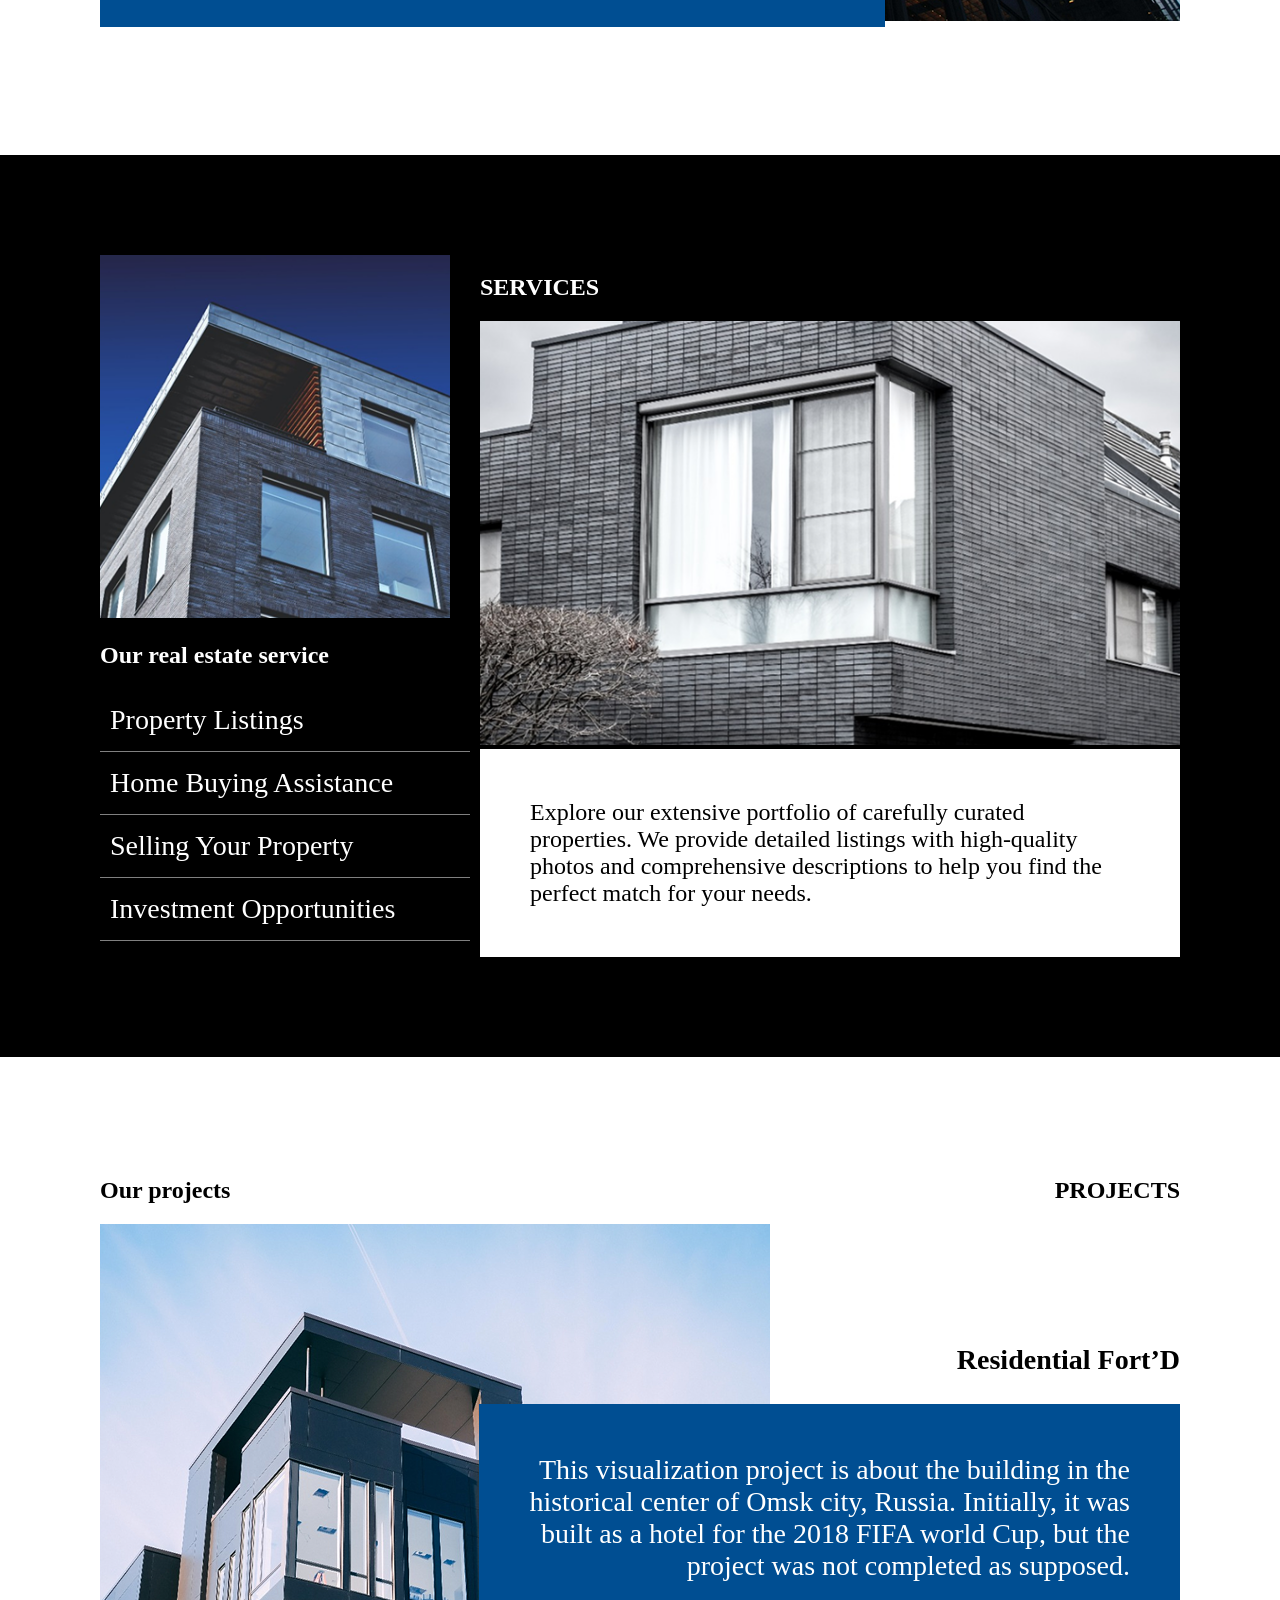
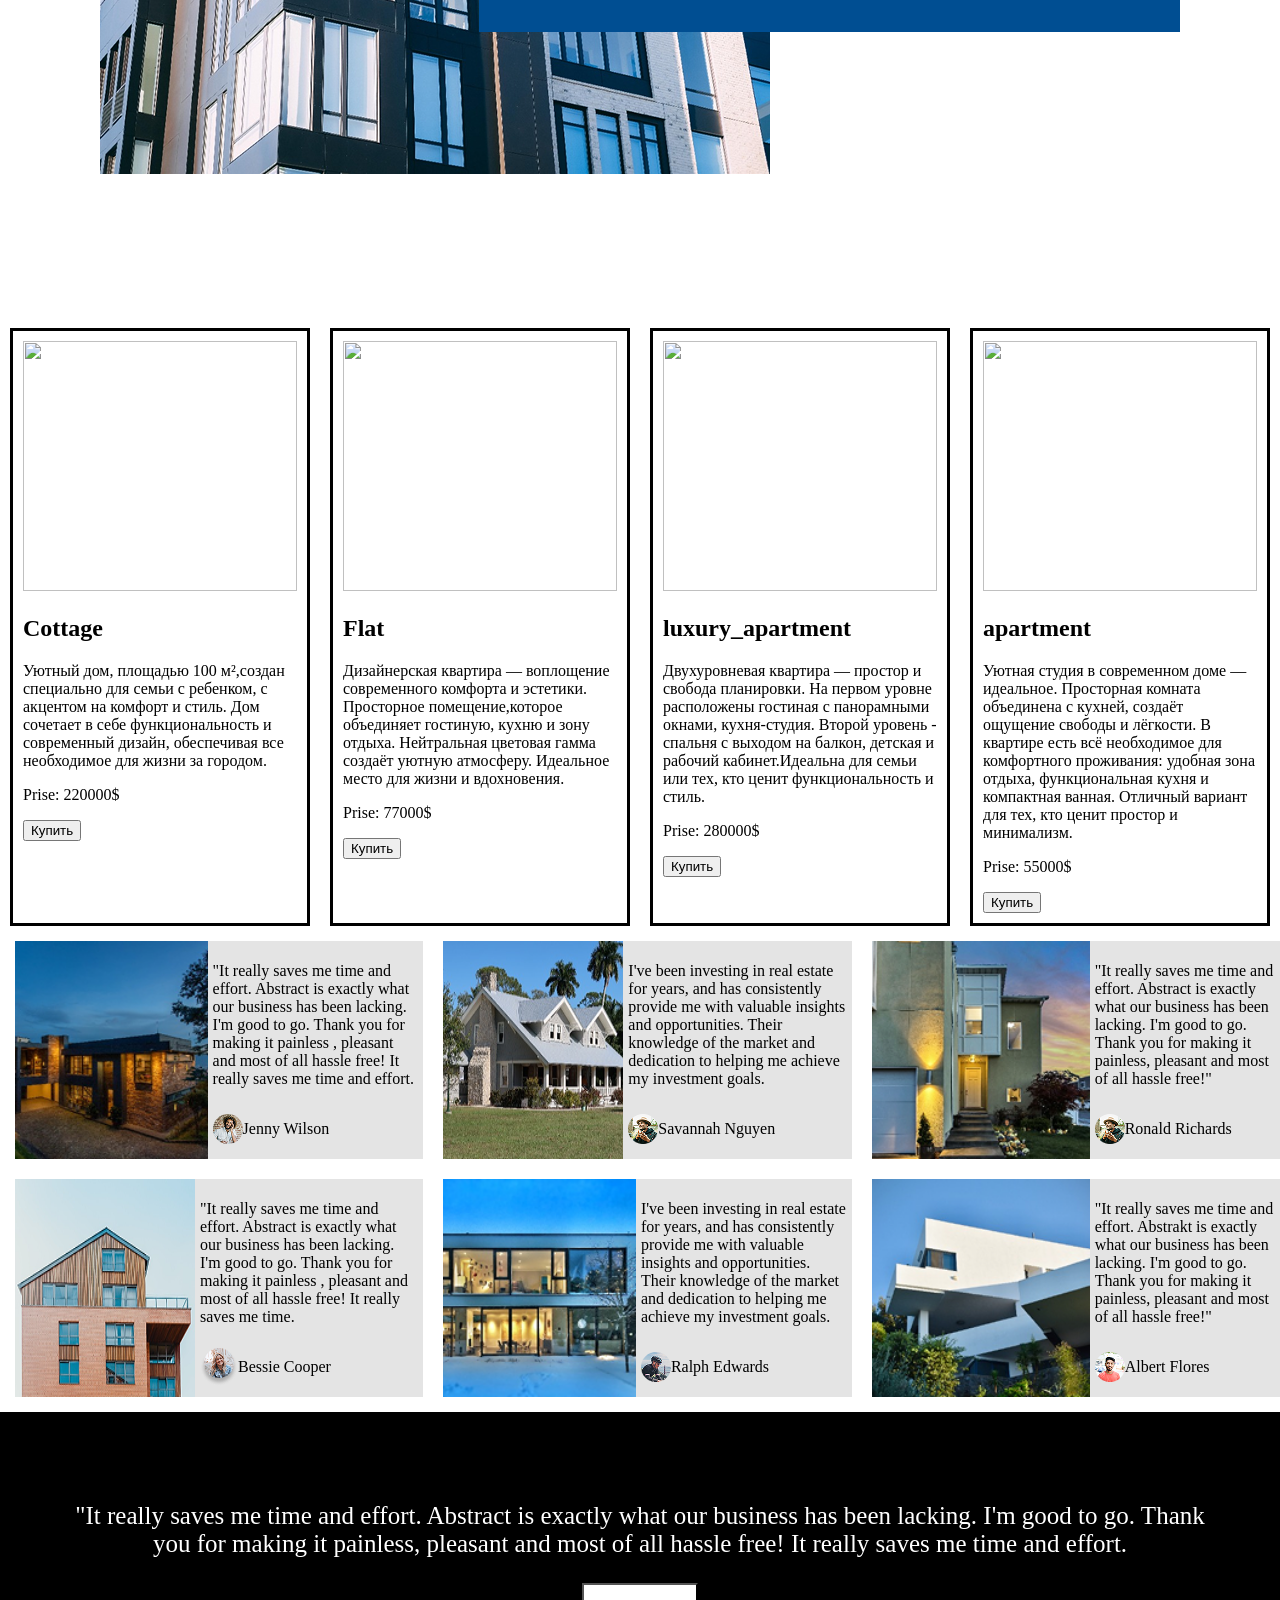
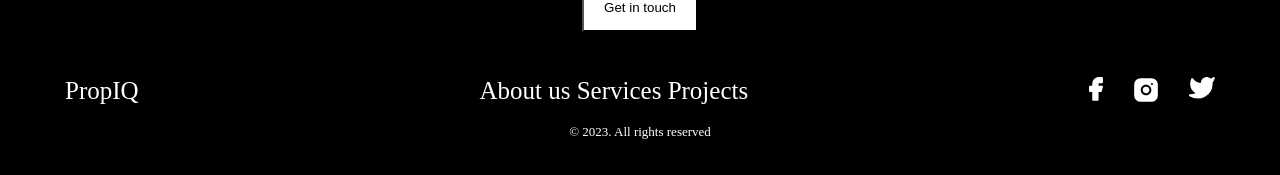
==== commit fde3c93e: "fin" ====
--- a/index.html
+++ b/index.html
@@ -1,51 +1,51 @@
 <!DOCTYPE html>
 <html lang="en">
-
-<head>
-    <meta charset="UTF-8">
-    <meta name="viewport" content="width=device-width, initial-scale=1.0">
-    <title>Проект</title>
-    <link rel="stylesheet" href="/style.css">
-</head>
-
-<body>
-    <section class="Hero">
-        <header>
-            <div class="logo">
+    
+    <head>
+        <meta charset="UTF-8">
+        <meta name="viewport" content="width=device-width, initial-scale=1.0">
+        <title>Проект</title>
+        <link rel="stylesheet" href="/style.css">
+    </head>
+    
+    <body>
+        <section class="Hero">
+            <header>
+                <div class="logo">
                 <a href="#">PropIQ</a>
             </div>
             <a class="borderbutton" href="#">Home</a>
             <a class="borderbutton" href="#">Projects</a>
             <a class="Contact" href="#"> <svg width="22" height="22" viewBox="0 0 22 22" fill="none"
-                    xmlns="http://www.w3.org/2000/svg">
-                    <path
-                        d="M20.97 17.33C20.97 17.69 20.89 18.06 20.72 18.42C20.55 18.78 20.33 19.12 20.04 19.44C19.55 19.98 19.01 20.37 18.4 20.62C17.8 20.87 17.15 21 16.45 21C15.43 21 14.34 20.76 13.19 20.27C12.04 19.78 10.89 19.12 9.75 18.29C8.6 17.45 7.51 16.52 6.47 15.49C5.44 14.45 4.51 13.36 3.68 12.22C2.86 11.08 2.2 9.94 1.72 8.81C1.24 7.67 1 6.58 1 5.54C1 4.86 1.12 4.21 1.36 3.61C1.6 3 1.98 2.44 2.51 1.94C3.15 1.31 3.85 1 4.59 1C4.87 1 5.15 1.06 5.4 1.18C5.66 1.3 5.89 1.48 6.07 1.74L8.39 5.01C8.57 5.26 8.7 5.49 8.79 5.71C8.88 5.92 8.93 6.13 8.93 6.32C8.93 6.56 8.86 6.8 8.72 7.03C8.59 7.26 8.4 7.5 8.16 7.74L7.4 8.53C7.29 8.64 7.24 8.77 7.24 8.93C7.24 9.01 7.25 9.08 7.27 9.16C7.3 9.24 7.33 9.3 7.35 9.36C7.53 9.69 7.84 10.12 8.28 10.64C8.73 11.16 9.21 11.69 9.73 12.22C10.27 12.75 10.79 13.24 11.32 13.69C11.84 14.13 12.27 14.43 12.61 14.61C12.66 14.63 12.72 14.66 12.79 14.69C12.87 14.72 12.95 14.73 13.04 14.73C13.21 14.73 13.34 14.67 13.45 14.56L14.21 13.81C14.46 13.56 14.7 13.37 14.93 13.25C15.16 13.11 15.39 13.04 15.64 13.04C15.83 13.04 16.03 13.08 16.25 13.17C16.47 13.26 16.7 13.39 16.95 13.56L20.26 15.91C20.52 16.09 20.7 16.3 20.81 16.55C20.91 16.8 20.97 17.05 20.97 17.33Z"
+                xmlns="http://www.w3.org/2000/svg">
+                <path
+                d="M20.97 17.33C20.97 17.69 20.89 18.06 20.72 18.42C20.55 18.78 20.33 19.12 20.04 19.44C19.55 19.98 19.01 20.37 18.4 20.62C17.8 20.87 17.15 21 16.45 21C15.43 21 14.34 20.76 13.19 20.27C12.04 19.78 10.89 19.12 9.75 18.29C8.6 17.45 7.51 16.52 6.47 15.49C5.44 14.45 4.51 13.36 3.68 12.22C2.86 11.08 2.2 9.94 1.72 8.81C1.24 7.67 1 6.58 1 5.54C1 4.86 1.12 4.21 1.36 3.61C1.6 3 1.98 2.44 2.51 1.94C3.15 1.31 3.85 1 4.59 1C4.87 1 5.15 1.06 5.4 1.18C5.66 1.3 5.89 1.48 6.07 1.74L8.39 5.01C8.57 5.26 8.7 5.49 8.79 5.71C8.88 5.92 8.93 6.13 8.93 6.32C8.93 6.56 8.86 6.8 8.72 7.03C8.59 7.26 8.4 7.5 8.16 7.74L7.4 8.53C7.29 8.64 7.24 8.77 7.24 8.93C7.24 9.01 7.25 9.08 7.27 9.16C7.3 9.24 7.33 9.3 7.35 9.36C7.53 9.69 7.84 10.12 8.28 10.64C8.73 11.16 9.21 11.69 9.73 12.22C10.27 12.75 10.79 13.24 11.32 13.69C11.84 14.13 12.27 14.43 12.61 14.61C12.66 14.63 12.72 14.66 12.79 14.69C12.87 14.72 12.95 14.73 13.04 14.73C13.21 14.73 13.34 14.67 13.45 14.56L14.21 13.81C14.46 13.56 14.7 13.37 14.93 13.25C15.16 13.11 15.39 13.04 15.64 13.04C15.83 13.04 16.03 13.08 16.25 13.17C16.47 13.26 16.7 13.39 16.95 13.56L20.26 15.91C20.52 16.09 20.7 16.3 20.81 16.55C20.91 16.8 20.97 17.05 20.97 17.33Z"
                         stroke="black" stroke-width="2" stroke-miterlimit="10" />
-                </svg>
-                Contact us</a>
-            <a href="#">About us</a>
-            <a href="#">Services</a>
-        </header>
-        <div class="invest">
-            <h1>
-                Invest in your <br> future property
-            </h1>
-            <p>PropIQ represents a fresh perspective on living, acquiring, and <br> possessing real estate, including
-                opportunities for leasing.</p>
+                    </svg>
+                    Contact us</a>
+                    <a href="#">About us</a>
+                    <a href="#">Services</a>
+                </header>
+                <div class="invest">
+                    <h1>
+                        Invest in your <br> future property
+                    </h1>
+                    <p>PropIQ represents a fresh perspective on living, acquiring, and <br> possessing real estate, including
+                        opportunities for leasing.</p>
             <button class="scrollbutt"><svg width="100" height="100" viewBox="0 0 100 100" fill="none"
-                    xmlns="http://www.w3.org/2000/svg">
-                    <rect x="1" y="1" width="98" height="98" rx="49" stroke="white" stroke-width="2" />
+                xmlns="http://www.w3.org/2000/svg">
+                <rect x="1" y="1" width="98" height="98" rx="49" stroke="white" stroke-width="2" />
                     <path d="M57.5876 53.0376L50.0001 60.6251L42.4126 53.0376" stroke="white" stroke-width="1.5"
                         stroke-miterlimit="10" stroke-linecap="round" stroke-linejoin="round" />
-                    <path d="M50 39.375V60.4125" stroke="white" stroke-width="1.5" stroke-miterlimit="10"
+                        <path d="M50 39.375V60.4125" stroke="white" stroke-width="1.5" stroke-miterlimit="10"
                         stroke-linecap="round" stroke-linejoin="round" />
-                </svg>
-                Scroll down
-            </button>
-        </div>
-    </section>
-    <section>
-        <div class="Witha">
+                    </svg>
+                    Scroll down
+                </button>
+            </div>
+        </section>
+        <section>
+            <div class="Witha">
             <a href="#">EXPRESS</a>
             <a href="#">GREEK</a>
             <a href="#">NATUSKA</a>
@@ -62,11 +62,11 @@
         <p>At propIQ, we are more than just a real estate agency; we are <br> your trusted partner on your journey to
             finding the perfect <br> property. Our mission is to simplify the real estate process <br> and empower you
             with the knowledge and resources you <br> need to make informed decisions.</p>
-        <img src="/Rectangle 3.png" alt="#">
-    </section>
-    <section class="SERVICES">
-        <div class="SERVICET">
-            <img src="/Frame 6.png" alt="">
+            <img src="/Rectangle 3.png" alt="#">
+        </section>
+        <section class="SERVICES">
+            <div class="SERVICET">
+                <img src="/Frame 6.png" alt="">
             <h1>Our real estate service</h1>
             <p>Property Listings</p>
             <p>Home Buying Assistance</p>
@@ -79,24 +79,27 @@
             <p class="SERVICEP">Explore our extensive portfolio of carefully curated properties. We provide detailed
                 listings with high-quality photos and comprehensive descriptions to help you find the perfect match for
                 your needs.</p>
-        </div>
-    </section>
-    <section class="Ourprojects">
-        <h1>Our projects</h1>
-        <img src="/Frame 133.png" alt="">
-        <div class="ourprojectstext">
-            <h1>PROJECTS</h1>
-            <h2>Residential Fort’D</h2>
-            <p>This visualization project is about the building in the <br> historical center of Omsk city, Russia.
-                Initially, it was <br> built as a hotel for the 2018 FIFA world Cup, but the <br> project was not completed
-                as supposed.</p>
-        </div>
-    </section>
+            </div>
+        </section>
+        <section class="Ourprojects">
+            <h1>Our projects</h1>
+            <img src="/Frame 133.png" alt="">
+            <div class="ourprojectstext">
+                <h1>PROJECTS</h1>
+                <h2>Residential Fort’D</h2>
+                <p>This visualization project is about the building in the <br> historical center of Omsk city, Russia.
+                    Initially, it was <br> built as a hotel for the 2018 FIFA world Cup, but the <br> project was not completed
+                    as supposed.</p>
+                </div>
+            </section>
+            <section  id="market" class="market">
+               
+            </section>
 
-    <section class="Clientfeedbacks">
-        <div class="cards">
-            <img src="/Rectangle 4.png" alt="#">
-            <div class="ahahah">
+            <section class="Clientfeedbacks">
+                <div class="cards">
+                    <img src="/Rectangle 4.png" alt="#">
+                    <div class="ahahah">
                 <p>"It really saves me time and effort. Abstract is exactly what our business has been lacking. I'm good to go. Thank you for making it painless , pleasant and most of all hassle free! It really  saves me time and effort.</p>
                 <div class="otzyv">
                     <img src="/Ellipse 7 (1).png" alt="">
@@ -188,9 +191,6 @@
         <div class="Kop">© 2023. All rights reserved</div>
     </footer>
 
-    <section  id="market" class="market">
-        
-    </section>
 
     <script src="/code.js"></script>
 </body>
--- a/style.css
+++ b/style.css
@@ -243,9 +243,34 @@
     display: grid;
     grid-template-columns: repeat(4, 1fr);
     gap: 20px;
-    padding: 0 150px;
+    padding: 0 10px;
+    margin-top: 50px;
 }
 
 .caRD-IMG{
-    width:100% ;
+    width: 100% ;
+    height: 250px;
+}
+
+.card{
+    border: solid 3px black;
+    padding: 10px;
+}
+
+.productpage{
+    display: grid;
+    grid-template-columns: 3fr 2fr;
+    gap: 30px;
+}
+
+.productPhoto{
+    width: 100%;
+    margin-bottom: 10px;
+}
+
+.header-cards{
+    display: flex;
+    justify-content: space-between;
+    align-items: center;
+    font-size: 22px;
 }
